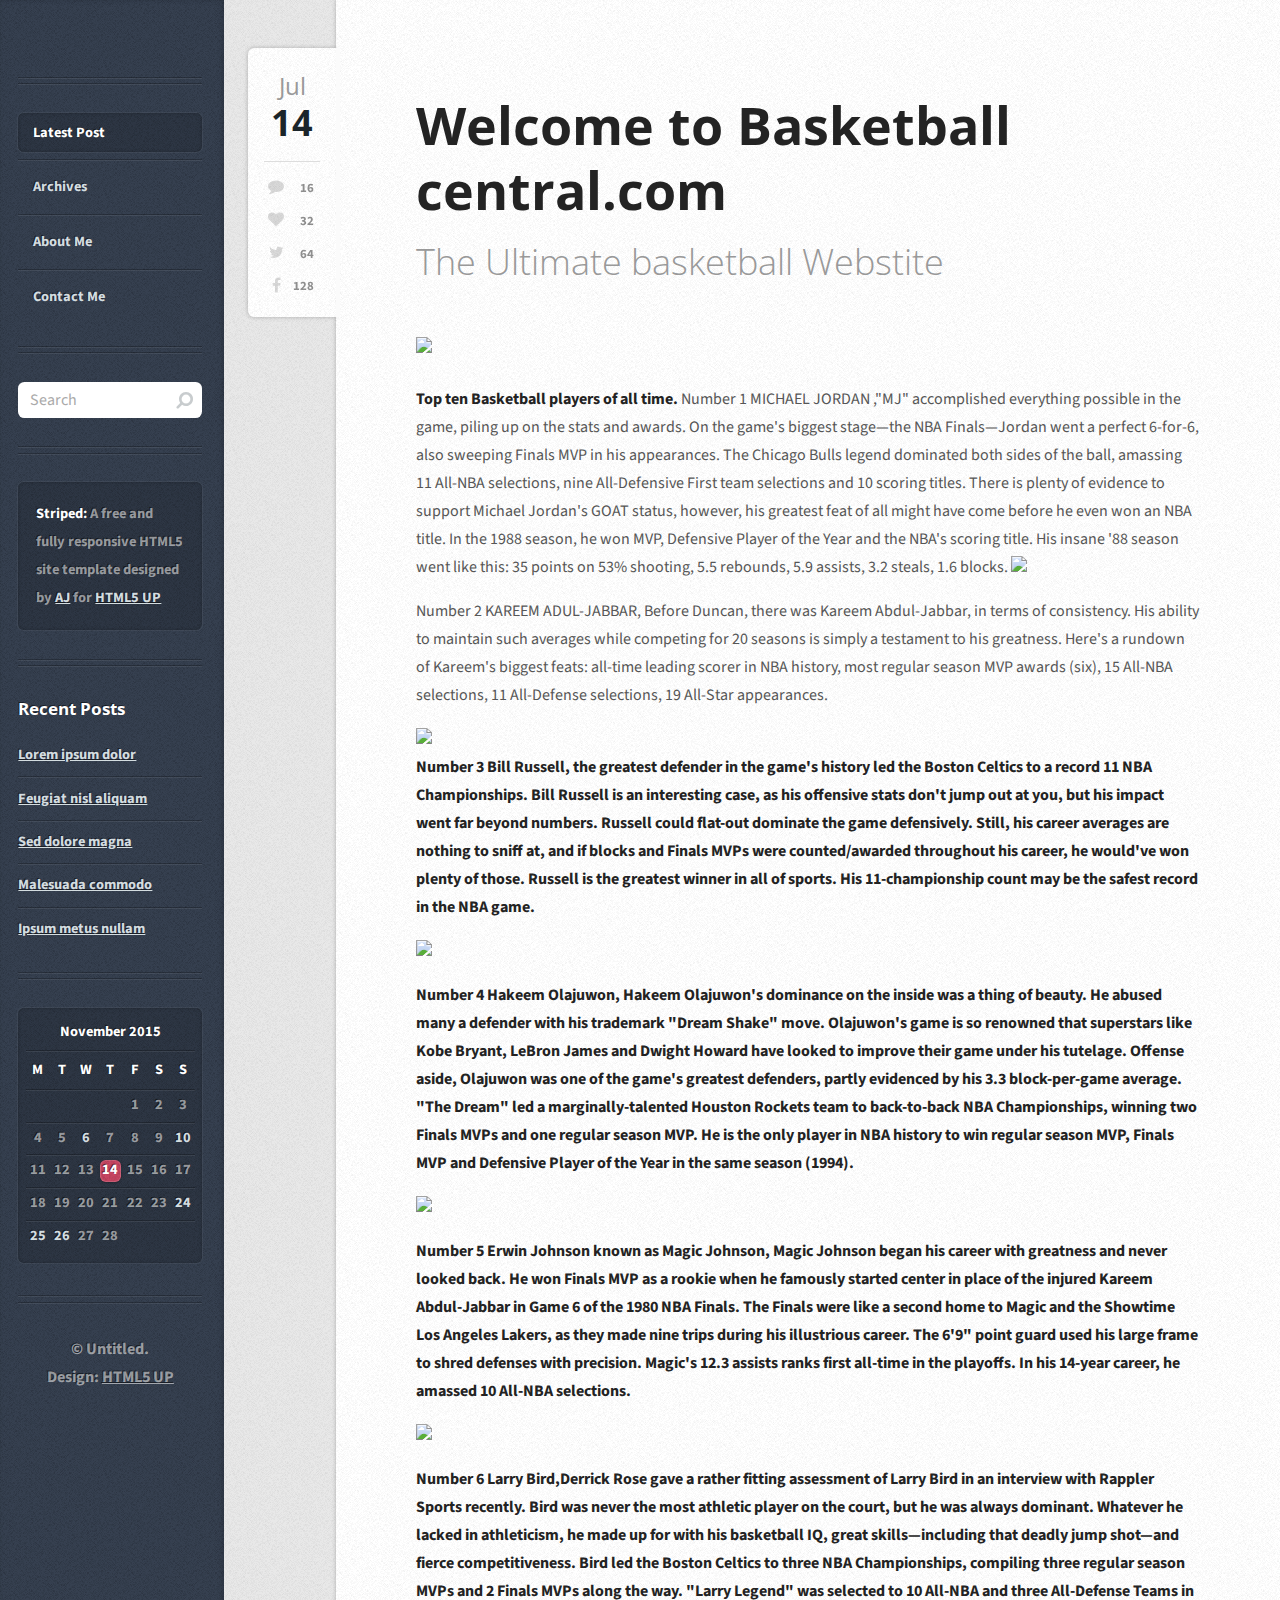
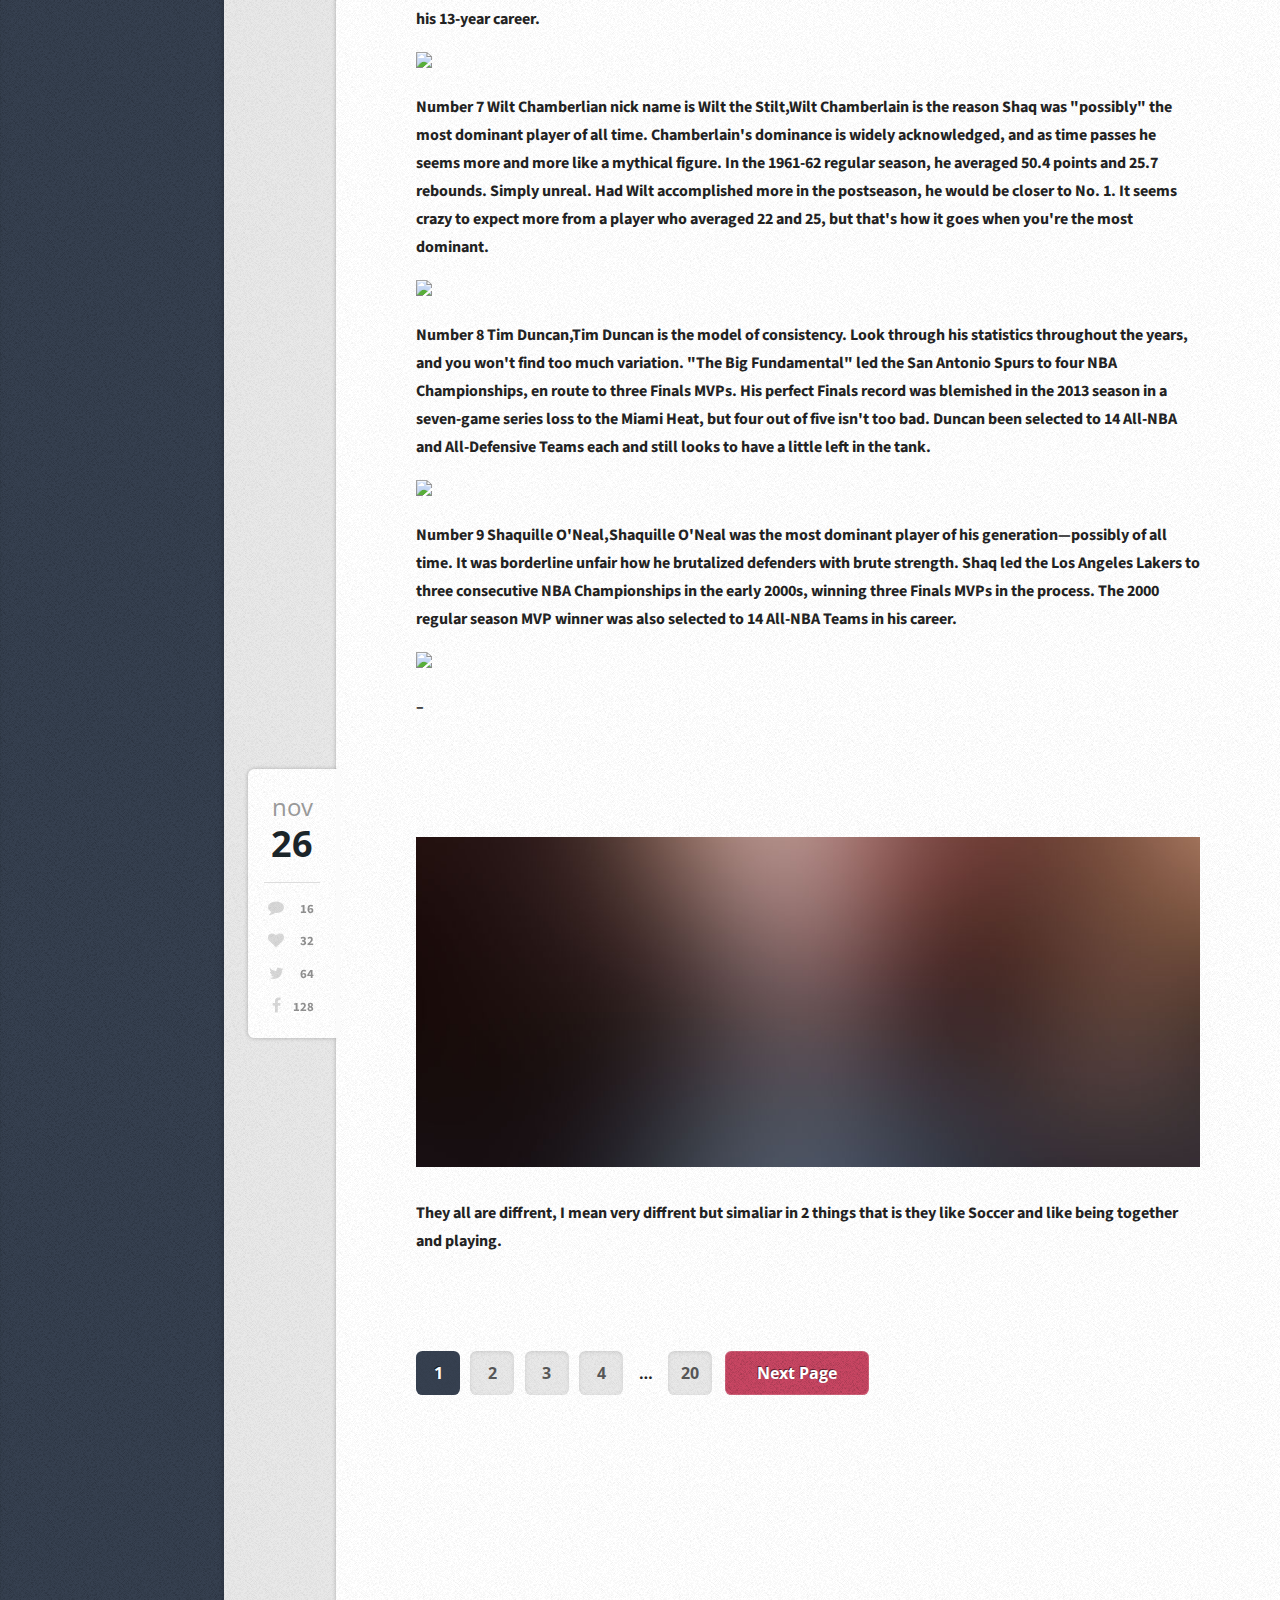
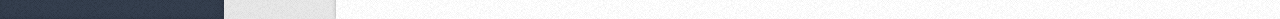
==== index.html @ f01d749f "added shaq pic" ====
<!DOCTYPE HTML>
<!--
	Striped by HTML5 UP
	html5up.net | @n33co
	Free for personal and commercial use under the CCA 3.0 license (html5up.net/license)
-->
<html>
	<head>
		<title>Basketball central.com</title>
		<meta charset="utf-8" />
		<meta name="viewport" content="width=device-width, initial-scale=1" />
		<!--[if lte IE 8]><script src="assets/js/ie/html5shiv.js"></script><![endif]-->
		<link rel="stylesheet" href="assets/css/main.css" />
		<!--[if lte IE 8]><link rel="stylesheet" href="assets/css/ie8.css" /><![endif]-->
	</head>
	<body>

		<!-- Content -->
			<div id="content">
				<div class="inner">

					<!-- Post -->
						<article class="box post post-excerpt">
							<header>
								<!--
									Note: Titles and subtitles will wrap automatically when necessary, so don't worry
									if they get too long. You can also remove the <p> entirely if you don't
									need a subtitle.
								-->
								<h2><a href="#"></a>Welcome to  Basketball central.com</h2>
								<p>The Ultimate basketball Webstite</p>
							</header>
							<div class="info">
								<!--
									Note: The date should be formatted exactly as it's shown below. In particular, the
									"least significant" characters of the month should be encapsulated in a <span>
									element to denote what gets dropped in 1200px mode (eg. the "uary" in "January").
									Oh, and if you don't need a date for a particular page or post you can simply delete
									the entire "date" element.

								-->
								<span class="date"><span class="month">Jul<span>y</span></span> <span class="day">14</span><span class="year">, 2014</span></span>
								<!--
									Note: You can change the number of list items in "stats" to whatever you want.
								-->
								<ul class="stats">
									<li><a href="#" class="icon fa-comment">16</a></li>
									<li><a href="#" class="icon fa-heart">32</a></li>
									<li><a href="#" class="icon fa-twitter">64</a></li>
									<li><a href="#" class="icon fa-facebook">128</a></li>
								</ul>
							</div>
							<a href="#" class="image featured"><img src="http://www.trendingtoplists.com/wp-content/uploads/2015/05/NBA_Logo.jpg" /></a>
							<p>
								<strong>Top ten Basketball players of all time. </strong> Number 1 MICHAEL JORDAN ,"MJ" accomplished everything possible in the game, piling up on the stats and awards. On the game's biggest stage—the NBA Finals—Jordan went a perfect 6-for-6, also sweeping Finals MVP in his appearances.

The Chicago Bulls legend dominated both sides of the ball, amassing 11 All-NBA selections, nine All-Defensive First team selections and 10 scoring titles.

There is plenty of evidence to support Michael Jordan's GOAT status, however, his greatest feat of all might have come before he even won an NBA title. In the 1988 season, he won MVP, Defensive Player of the Year and the NBA's scoring title. His insane '88 season went like this: 35 points on 53% shooting, 5.5 rebounds, 5.9 assists, 3.2 steals, 1.6 blocks.

 <img src= "http://static.parade.com/wp-content/uploads/2014/05/michael-jordan-5-things-ftr.jpg"width="400px">
								<p>Number 2 KAREEM ADUL-JABBAR, Before Duncan, there was Kareem Abdul-Jabbar, in terms of consistency. His ability to maintain such averages while competing for 20 seasons is simply a testament to his greatness.

Here's a rundown of Kareem's biggest feats: all-time leading scorer in NBA history, most regular season MVP awards (six), 15 All-NBA selections, 11 All-Defense selections, 19 All-Star appearances.</p>  <img src="http://iriefm.net/wp-content/uploads/Jabar.jpg"width="400">
								<strong>
							
                            <p>Number 3 Bill Russell, the greatest defender in the game's history led the Boston Celtics to a record 11 NBA Championships.

Bill Russell is an interesting case, as his offensive stats don't jump out at you, but his impact went far beyond numbers. Russell could flat-out dominate the game defensively. Still, his career averages are nothing to sniff at, and if blocks and Finals MVPs were counted/awarded throughout his career, he would've won plenty of those.

Russell is the greatest winner in all of sports. His 11-championship count may be the safest record in the NBA game.</p>
<p>
                            <img src="http://onemanfastbreak.net/wp-content/uploads/2011/09/Bill-Russell.jpg">
                            <p>Number 4 Hakeem Olajuwon, Hakeem Olajuwon's dominance on the inside was a thing of beauty. He abused many a defender with his trademark "Dream Shake" move. Olajuwon's game is so renowned that superstars like Kobe Bryant, LeBron James and Dwight Howard have looked to improve their game under his tutelage.

Offense aside, Olajuwon was one of the game's greatest defenders, partly evidenced by his 3.3 block-per-game average.

"The Dream" led a marginally-talented Houston Rockets team to back-to-back NBA Championships, winning two Finals MVPs and one regular season MVP. He is the only player in NBA history to win regular season MVP, Finals MVP and Defensive Player of the Year in the same season (1994).</p> <p> <img src="http://photocdn.sohu.com/20110827/Img317520408.jpg">
                        								 <a href="http://html5up.net"></a>
                        								 <p>Number 5 Erwin Johnson known as Magic Johnson, Magic Johnson began his career with greatness and never looked back. He won Finals MVP as a rookie when he famously started center in place of the injured Kareem Abdul-Jabbar in Game 6 of the 1980 NBA Finals. The Finals were like a second home to Magic and the Showtime Los Angeles Lakers, as they made nine trips during his illustrious career.

The 6'9" point guard used his large frame to shred defenses with precision. Magic's 12.3 assists ranks first all-time in the playoffs. In his 14-year career, he amassed 10 All-NBA selections.</p>
<p> <img src="http://www.aneki.com/images/greatest_basketball_players/act_magic_johnson.jpg">
	<P> Number 6 Larry Bird,Derrick Rose gave a rather fitting assessment of Larry Bird in an interview with Rappler Sports recently. Bird was never the most athletic player on the court, but he was always dominant. Whatever he lacked in athleticism, he made up for with his basketball IQ, great skills—including that deadly jump shot—and fierce competitiveness. 

Bird led the Boston Celtics to three NBA Championships, compiling three regular season MVPs and 2 Finals MVPs along the way. "Larry Legend" was selected to 10 All-NBA and three All-Defense Teams in his 13-year career.</p> <p> <img src="http://cdn.bleacherreport.net/images_root/slides/photos/000/990/983/larry-bird_display_image_display_image.jpg?1307283538"> </p>
<p>Number 7 Wilt Chamberlian nick name is Wilt the Stilt,Wilt Chamberlain is the reason  Shaq was "possibly" the most dominant player of all time. Chamberlain's dominance is widely acknowledged, and as time passes he seems more and more like a mythical figure. In the 1961-62 regular season, he averaged 50.4 points and 25.7 rebounds. Simply unreal.

Had Wilt accomplished more in the postseason, he would be closer to No. 1. It seems crazy to expect more from a player who averaged 22 and 25, but that's how it goes when you're the most dominant.</p>
<p> <img src="http://media.philly.com/images/120314_wilt-chamberlain_600.jpg"> </p>
<p>Number 8 Tim Duncan,Tim Duncan is the model of consistency. Look through his statistics throughout the years, and you won't find too much variation. 

"The Big Fundamental" led the San Antonio Spurs to four NBA Championships, en route to three Finals MVPs. His perfect Finals record was blemished in the 2013 season in a seven-game series loss to the Miami Heat, but four out of five isn't too bad. Duncan been selected to 14 All-NBA and All-Defensive Teams each and still looks to have a little left in the tank.</p><p> <img src="http://cdn1.bloguin.com/wp-content/uploads/sites/27/2014/03/coy6.jpg"> </p>
<p>Number 9 Shaquille O'Neal,Shaquille O'Neal was the most dominant player of his generation—possibly of all time. It was borderline unfair how he brutalized defenders with brute strength.

Shaq led the Los Angeles Lakers to three consecutive NBA Championships in the early 2000s, winning three Finals MVPs in the process. The 2000 regular season MVP winner was also selected to 14 All-NBA Teams in his career.</p> <p> <img src="http://www.sportsblink.com/product_images/shaquille-oneal-los-angeles-lakers-autographed-photograph-3332617.jpg"> </p>
								

							
							</p>
							<p>
								 <a href="http://html5up.net/license"></a>
								 &ndash;  <a href="http://html5up.net"></a> 
								<a href="http://html5up.net"></a>  <a href="http://twitter.com/n33co"></a> 
							</p>
						</article>

					<!-- Post -->
						<article class="box post post-excerpt">
							<header>
								<h2>  <a href="#"></a></h2>
								<p>   </p>
							</header>
							<div class="info">
								<span class="date"><span class="month">nov<span>y</span></span> <span class="day">26</span><span class="year">, 2015</span></span>
								<ul class="stats">
									<li><a href="#" class="icon fa-comment">16</a></li>
									<li><a href="#" class="icon fa-heart">32</a></li>
									<li><a href="#" class="icon fa-twitter">64</a></li>
									<li><a href="#" class="icon fa-facebook">128</a></li>
								</ul>
							</div>
							<a href="#" class="image featured"><img src="images/pic02.jpg" alt="" /></a>
							<p>
								 They all are  diffrent, I mean very diffrent but simaliar in 2 things that is they like Soccer and like being together and playing.
							</p>
						</article>

					<!-- Pagination -->
						<div class="pagination">
							<!--<a href="#" class="button previous">Previous Page</a>-->
							<div class="pages">
								<a href="#" class="active">1</a>
								<a href="#">2</a>
								<a href="#">3</a>
								<a href="#">4</a>
								<span>&hellip;</span>
								<a href="#">20</a>
							</div>
							<a href="#" class="button next">Next Page</a>
						</div>

				</div>
			</div>

		<!-- Sidebar -->
			<div id="sidebar">

				<!-- Logo -->
					

				<!-- Nav -->
					<nav id="nav">
						<ul>
							<li class="current"><a href="#">Latest Post</a></li>
							<li><a href="#">Archives</a></li>
							<li><a href="#">About Me</a></li>
							<li><a href="#">Contact Me</a></li>
						</ul>
					</nav>

				<!-- Search -->
					<section class="box search">
						<form method="post" action="#">
							<input type="text" class="text" name="search" placeholder="Search" />
						</form>
					</section>

				<!-- Text -->
					<section class="box text-style1">
						<div class="inner">
							<p>
								<strong>Striped:</strong> A free and fully responsive HTML5 site
								template designed by <a href="http://n33.co/">AJ</a> for <a href="http://html5up.net/">HTML5 UP</a>
							</p>
						</div>
					</section>

				<!-- Recent Posts -->
					<section class="box recent-posts">
						<header>
							<h2>Recent Posts</h2>
						</header>
						<ul>
							<li><a href="#">Lorem ipsum dolor</a></li>
							<li><a href="#">Feugiat nisl aliquam</a></li>
							<li><a href="#">Sed dolore magna</a></li>
							<li><a href="#">Malesuada commodo</a></li>
							<li><a href="#">Ipsum metus nullam</a></li>
						</ul>
					</section>

				<!-- Recent Comments -->
					

				<!-- Calendar -->
					<section class="box calendar">
						<div class="inner">
							<table>
								<caption>November 2015</caption>
								<thead>
									<tr>
										<th scope="col" title="Monday">M</th>
										<th scope="col" title="Tuesday">T</th>
										<th scope="col" title="Wednesday">W</th>
										<th scope="col" title="Thursday">T</th>
										<th scope="col" title="Friday">F</th>
										<th scope="col" title="Saturday">S</th>
										<th scope="col" title="Sunday">S</th>
									</tr>
								</thead>
								<tbody>
									<tr>
										<td colspan="4" class="pad"><span>&nbsp;</span></td>
										<td><span>1</span></td>
										<td><span>2</span></td>
										<td><span>3</span></td>
									</tr>
									<tr>
										<td><span>4</span></td>
										<td><span>5</span></td>
										<td><a href="#">6</a></td>
										<td><span>7</span></td>
										<td><span>8</span></td>
										<td><span>9</span></td>
										<td><a href="#">10</a></td>
									</tr>
									<tr>
										<td><span>11</span></td>
										<td><span>12</span></td>
										<td><span>13</span></td>
										<td class="today"><a href="#">14</a></td>
										<td><span>15</span></td>
										<td><span>16</span></td>
										<td><span>17</span></td>
									</tr>
									<tr>
										<td><span>18</span></td>
										<td><span>19</span></td>
										<td><span>20</span></td>
										<td><span>21</span></td>
										<td><span>22</span></td>
										<td><span>23</span></td>
										<td><a href="#">24</a></td>
									</tr>
									<tr>
										<td><a href="#">25</a></td>
										<td><a href="#">26</a></td>
										<td><span>27</span></td>
										<td><span>28</span></td>
										<td class="pad" colspan="3"><span>&nbsp;</span></td>
									</tr>
								</tbody>
							</table>
						</div>
					</section>

				<!-- Copyright -->
					<ul id="copyright">
						<li>&copy; Untitled.</li><li>Design: <a href="http://html5up.net">HTML5 UP</a></li>
					</ul>

			</div>

		<!-- Scripts -->
			<script src="assets/js/jquery.min.js"></script>
			<script src="assets/js/skel.min.js"></script>
			<script src="assets/js/util.js"></script>
			<!--[if lte IE 8]><script src="assets/js/ie/respond.min.js"></script><![endif]-->
			<script src="assets/js/main.js"></script>

	</body>
</html>
---- assets/css/main.css ----
@import url("font-awesome.min.css");
@import url("http://fonts.googleapis.com/css?family=Source+Sans+Pro:400,400italic,700|Open+Sans+Condensed:300,700");

/*
	Striped by HTML5 UP
	html5up.net | @n33co
	Free for personal and commercial use under the CCA 3.0 license (html5up.net/license)
*/

/* Reset */

	html, body, div, span, applet, object, iframe, h1, h2, h3, h4, h5, h6, p, blockquote, pre, a, abbr, acronym, address, big, cite, code, del, dfn, em, img, ins, kbd, q, s, samp, small, strike, strong, sub, sup, tt, var, b, u, i, center, dl, dt, dd, ol, ul, li, fieldset, form, label, legend, table, caption, tbody, tfoot, thead, tr, th, td, article, aside, canvas, details, embed, figure, figcaption, footer, header, hgroup, menu, nav, output, ruby, section, summary, time, mark, audio, video {
		margin: 0;
		padding: 0;
		border: 0;
		font-size: 100%;
		font: inherit;
		vertical-align: baseline;
	}

	article, aside, details, figcaption, figure, footer, header, hgroup, menu, nav, section {
		display: block;
	}

	body {
		line-height: 1;
	}

	ol, ul {
		list-style: none;
	}

	blockquote, q {
		quotes: none;
	}

	blockquote:before, blockquote:after, q:before, q:after {
		content: '';
		content: none;
	}

	table {
		border-collapse: collapse;
		border-spacing: 0;
	}

	body {
		-webkit-text-size-adjust: none;
	}

/* Box Model */

	*, *:before, *:after {
		-moz-box-sizing: border-box;
		-webkit-box-sizing: border-box;
		box-sizing: border-box;
	}

/* Containers */

	.container {
		margin-left: auto;
		margin-right: auto;
	}

	.container.\31 25\25 {
		width: 100%;
		max-width: 125%;
		min-width: 100%;
	}

	.container.\37 5\25 {
		width: 75%;
	}

	.container.\35 0\25 {
		width: 50%;
	}

	.container.\32 5\25 {
		width: 25%;
	}

	.container {
		width: 100%;
	}

	@media screen and (min-width: 737px) {

		.container.\31 25\25 {
			width: 100%;
			max-width: 125%;
			min-width: 100%;
		}

		.container.\37 5\25 {
			width: 75%;
		}

		.container.\35 0\25 {
			width: 50%;
		}

		.container.\32 5\25 {
			width: 25%;
		}

		.container {
			width: 100%;
		}

	}

	@media screen and (min-width: 1201px) {

		.container.\31 25\25 {
			width: 100%;
			max-width: 125%;
			min-width: 100%;
		}

		.container.\37 5\25 {
			width: 75%;
		}

		.container.\35 0\25 {
			width: 50%;
		}

		.container.\32 5\25 {
			width: 25%;
		}

		.container {
			width: 100%;
		}

	}

	@media screen and (min-width: 737px) and (max-width: 1200px) {

		.container.\31 25\25 {
			width: 100%;
			max-width: 125%;
			min-width: 100%;
		}

		.container.\37 5\25 {
			width: 75%;
		}

		.container.\35 0\25 {
			width: 50%;
		}

		.container.\32 5\25 {
			width: 25%;
		}

		.container {
			width: 100%;
		}

	}

	@media screen and (min-width: 737px) and (max-width: 1000px) {

		.container.\31 25\25 {
			width: 100%;
			max-width: 125%;
			min-width: 100%;
		}

		.container.\37 5\25 {
			width: 75%;
		}

		.container.\35 0\25 {
			width: 50%;
		}

		.container.\32 5\25 {
			width: 25%;
		}

		.container {
			width: 100%;
		}

	}

	@media screen and (max-width: 736px) {

		.container.\31 25\25 {
			width: 100%;
			max-width: 125%;
			min-width: 100%;
		}

		.container.\37 5\25 {
			width: 75%;
		}

		.container.\35 0\25 {
			width: 50%;
		}

		.container.\32 5\25 {
			width: 25%;
		}

		.container {
			width: 100% !important;
		}

	}

/* Grid */

	.row {
		border-bottom: solid 1px transparent;
		-moz-box-sizing: border-box;
		-webkit-box-sizing: border-box;
		box-sizing: border-box;
	}

	.row > * {
		float: left;
		-moz-box-sizing: border-box;
		-webkit-box-sizing: border-box;
		box-sizing: border-box;
	}

	.row:after, .row:before {
		content: '';
		display: block;
		clear: both;
		height: 0;
	}

	.row.uniform > * > :first-child {
		margin-top: 0;
	}

	.row.uniform > * > :last-child {
		margin-bottom: 0;
	}

	.row.\30 \25 > * {
		padding: 0px 0 0 0px;
	}

	.row.\30 \25 {
		margin: 0px 0 -1px 0px;
	}

	.row.uniform.\30 \25 > * {
		padding: 0px 0 0 0px;
	}

	.row.uniform.\30 \25 {
		margin: 0px 0 -1px 0px;
	}

	.row > * {
		padding: 50px 0 0 50px;
	}

	.row {
		margin: -50px 0 -1px -50px;
	}

	.row.uniform > * {
		padding: 50px 0 0 50px;
	}

	.row.uniform {
		margin: -50px 0 -1px -50px;
	}

	.row.\32 00\25 > * {
		padding: 100px 0 0 100px;
	}

	.row.\32 00\25 {
		margin: -100px 0 -1px -100px;
	}

	.row.uniform.\32 00\25 > * {
		padding: 100px 0 0 100px;
	}

	.row.uniform.\32 00\25 {
		margin: -100px 0 -1px -100px;
	}

	.row.\31 50\25 > * {
		padding: 75px 0 0 75px;
	}

	.row.\31 50\25 {
		margin: -75px 0 -1px -75px;
	}

	.row.uniform.\31 50\25 > * {
		padding: 75px 0 0 75px;
	}

	.row.uniform.\31 50\25 {
		margin: -75px 0 -1px -75px;
	}

	.row.\35 0\25 > * {
		padding: 25px 0 0 25px;
	}

	.row.\35 0\25 {
		margin: -25px 0 -1px -25px;
	}

	.row.uniform.\35 0\25 > * {
		padding: 25px 0 0 25px;
	}

	.row.uniform.\35 0\25 {
		margin: -25px 0 -1px -25px;
	}

	.row.\32 5\25 > * {
		padding: 12.5px 0 0 12.5px;
	}

	.row.\32 5\25 {
		margin: -12.5px 0 -1px -12.5px;
	}

	.row.uniform.\32 5\25 > * {
		padding: 12.5px 0 0 12.5px;
	}

	.row.uniform.\32 5\25 {
		margin: -12.5px 0 -1px -12.5px;
	}

	.\31 2u, .\31 2u\24 {
		width: 100%;
		clear: none;
		margin-left: 0;
	}

	.\31 1u, .\31 1u\24 {
		width: 91.6666666667%;
		clear: none;
		margin-left: 0;
	}

	.\31 0u, .\31 0u\24 {
		width: 83.3333333333%;
		clear: none;
		margin-left: 0;
	}

	.\39 u, .\39 u\24 {
		width: 75%;
		clear: none;
		margin-left: 0;
	}

	.\38 u, .\38 u\24 {
		width: 66.6666666667%;
		clear: none;
		margin-left: 0;
	}

	.\37 u, .\37 u\24 {
		width: 58.3333333333%;
		clear: none;
		margin-left: 0;
	}

	.\36 u, .\36 u\24 {
		width: 50%;
		clear: none;
		margin-left: 0;
	}

	.\35 u, .\35 u\24 {
		width: 41.6666666667%;
		clear: none;
		margin-left: 0;
	}

	.\34 u, .\34 u\24 {
		width: 33.3333333333%;
		clear: none;
		margin-left: 0;
	}

	.\33 u, .\33 u\24 {
		width: 25%;
		clear: none;
		margin-left: 0;
	}

	.\32 u, .\32 u\24 {
		width: 16.6666666667%;
		clear: none;
		margin-left: 0;
	}

	.\31 u, .\31 u\24 {
		width: 8.3333333333%;
		clear: none;
		margin-left: 0;
	}

	.\31 2u\24 + *,
	.\31 1u\24 + *,
	.\31 0u\24 + *,
	.\39 u\24 + *,
	.\38 u\24 + *,
	.\37 u\24 + *,
	.\36 u\24 + *,
	.\35 u\24 + *,
	.\34 u\24 + *,
	.\33 u\24 + *,
	.\32 u\24 + *,
	.\31 u\24 + * {
		clear: left;
	}

	.\-11u {
		margin-left: 91.66667%;
	}

	.\-10u {
		margin-left: 83.33333%;
	}

	.\-9u {
		margin-left: 75%;
	}

	.\-8u {
		margin-left: 66.66667%;
	}

	.\-7u {
		margin-left: 58.33333%;
	}

	.\-6u {
		margin-left: 50%;
	}

	.\-5u {
		margin-left: 41.66667%;
	}

	.\-4u {
		margin-left: 33.33333%;
	}

	.\-3u {
		margin-left: 25%;
	}

	.\-2u {
		margin-left: 16.66667%;
	}

	.\-1u {
		margin-left: 8.33333%;
	}

	@media screen and (min-width: 737px) {

		.row > * {
			padding: 50px 0 0 50px;
		}

		.row {
			margin: -50px 0 -1px -50px;
		}

		.row.uniform > * {
			padding: 50px 0 0 50px;
		}

		.row.uniform {
			margin: -50px 0 -1px -50px;
		}

		.row.\32 00\25 > * {
			padding: 100px 0 0 100px;
		}

		.row.\32 00\25 {
			margin: -100px 0 -1px -100px;
		}

		.row.uniform.\32 00\25 > * {
			padding: 100px 0 0 100px;
		}

		.row.uniform.\32 00\25 {
			margin: -100px 0 -1px -100px;
		}

		.row.\31 50\25 > * {
			padding: 75px 0 0 75px;
		}

		.row.\31 50\25 {
			margin: -75px 0 -1px -75px;
		}

		.row.uniform.\31 50\25 > * {
			padding: 75px 0 0 75px;
		}

		.row.uniform.\31 50\25 {
			margin: -75px 0 -1px -75px;
		}

		.row.\35 0\25 > * {
			padding: 25px 0 0 25px;
		}

		.row.\35 0\25 {
			margin: -25px 0 -1px -25px;
		}

		.row.uniform.\35 0\25 > * {
			padding: 25px 0 0 25px;
		}

		.row.uniform.\35 0\25 {
			margin: -25px 0 -1px -25px;
		}

		.row.\32 5\25 > * {
			padding: 12.5px 0 0 12.5px;
		}

		.row.\32 5\25 {
			margin: -12.5px 0 -1px -12.5px;
		}

		.row.uniform.\32 5\25 > * {
			padding: 12.5px 0 0 12.5px;
		}

		.row.uniform.\32 5\25 {
			margin: -12.5px 0 -1px -12.5px;
		}

		.\31 2u\28desktop\29, .\31 2u\24\28desktop\29 {
			width: 100%;
			clear: none;
			margin-left: 0;
		}

		.\31 1u\28desktop\29, .\31 1u\24\28desktop\29 {
			width: 91.6666666667%;
			clear: none;
			margin-left: 0;
		}

		.\31 0u\28desktop\29, .\31 0u\24\28desktop\29 {
			width: 83.3333333333%;
			clear: none;
			margin-left: 0;
		}

		.\39 u\28desktop\29, .\39 u\24\28desktop\29 {
			width: 75%;
			clear: none;
			margin-left: 0;
		}

		.\38 u\28desktop\29, .\38 u\24\28desktop\29 {
			width: 66.6666666667%;
			clear: none;
			margin-left: 0;
		}

		.\37 u\28desktop\29, .\37 u\24\28desktop\29 {
			width: 58.3333333333%;
			clear: none;
			margin-left: 0;
		}

		.\36 u\28desktop\29, .\36 u\24\28desktop\29 {
			width: 50%;
			clear: none;
			margin-left: 0;
		}

		.\35 u\28desktop\29, .\35 u\24\28desktop\29 {
			width: 41.6666666667%;
			clear: none;
			margin-left: 0;
		}

		.\34 u\28desktop\29, .\34 u\24\28desktop\29 {
			width: 33.3333333333%;
			clear: none;
			margin-left: 0;
		}

		.\33 u\28desktop\29, .\33 u\24\28desktop\29 {
			width: 25%;
			clear: none;
			margin-left: 0;
		}

		.\32 u\28desktop\29, .\32 u\24\28desktop\29 {
			width: 16.6666666667%;
			clear: none;
			margin-left: 0;
		}

		.\31 u\28desktop\29, .\31 u\24\28desktop\29 {
			width: 8.3333333333%;
			clear: none;
			margin-left: 0;
		}

		.\31 2u\24\28desktop\29 + *,
		.\31 1u\24\28desktop\29 + *,
		.\31 0u\24\28desktop\29 + *,
		.\39 u\24\28desktop\29 + *,
		.\38 u\24\28desktop\29 + *,
		.\37 u\24\28desktop\29 + *,
		.\36 u\24\28desktop\29 + *,
		.\35 u\24\28desktop\29 + *,
		.\34 u\24\28desktop\29 + *,
		.\33 u\24\28desktop\29 + *,
		.\32 u\24\28desktop\29 + *,
		.\31 u\24\28desktop\29 + * {
			clear: left;
		}

		.\-11u\28desktop\29 {
			margin-left: 91.66667%;
		}

		.\-10u\28desktop\29 {
			margin-left: 83.33333%;
		}

		.\-9u\28desktop\29 {
			margin-left: 75%;
		}

		.\-8u\28desktop\29 {
			margin-left: 66.66667%;
		}

		.\-7u\28desktop\29 {
			margin-left: 58.33333%;
		}

		.\-6u\28desktop\29 {
			margin-left: 50%;
		}

		.\-5u\28desktop\29 {
			margin-left: 41.66667%;
		}

		.\-4u\28desktop\29 {
			margin-left: 33.33333%;
		}

		.\-3u\28desktop\29 {
			margin-left: 25%;
		}

		.\-2u\28desktop\29 {
			margin-left: 16.66667%;
		}

		.\-1u\28desktop\29 {
			margin-left: 8.33333%;
		}

	}

	@media screen and (min-width: 1201px) {

		.row > * {
			padding: 50px 0 0 50px;
		}

		.row {
			margin: -50px 0 -1px -50px;
		}

		.row.uniform > * {
			padding: 50px 0 0 50px;
		}

		.row.uniform {
			margin: -50px 0 -1px -50px;
		}

		.row.\32 00\25 > * {
			padding: 100px 0 0 100px;
		}

		.row.\32 00\25 {
			margin: -100px 0 -1px -100px;
		}

		.row.uniform.\32 00\25 > * {
			padding: 100px 0 0 100px;
		}

		.row.uniform.\32 00\25 {
			margin: -100px 0 -1px -100px;
		}

		.row.\31 50\25 > * {
			padding: 75px 0 0 75px;
		}

		.row.\31 50\25 {
			margin: -75px 0 -1px -75px;
		}

		.row.uniform.\31 50\25 > * {
			padding: 75px 0 0 75px;
		}

		.row.uniform.\31 50\25 {
			margin: -75px 0 -1px -75px;
		}

		.row.\35 0\25 > * {
			padding: 25px 0 0 25px;
		}

		.row.\35 0\25 {
			margin: -25px 0 -1px -25px;
		}

		.row.uniform.\35 0\25 > * {
			padding: 25px 0 0 25px;
		}

		.row.uniform.\35 0\25 {
			margin: -25px 0 -1px -25px;
		}

		.row.\32 5\25 > * {
			padding: 12.5px 0 0 12.5px;
		}

		.row.\32 5\25 {
			margin: -12.5px 0 -1px -12.5px;
		}

		.row.uniform.\32 5\25 > * {
			padding: 12.5px 0 0 12.5px;
		}

		.row.uniform.\32 5\25 {
			margin: -12.5px 0 -1px -12.5px;
		}

		.\31 2u\28wide\29, .\31 2u\24\28wide\29 {
			width: 100%;
			clear: none;
			margin-left: 0;
		}

		.\31 1u\28wide\29, .\31 1u\24\28wide\29 {
			width: 91.6666666667%;
			clear: none;
			margin-left: 0;
		}

		.\31 0u\28wide\29, .\31 0u\24\28wide\29 {
			width: 83.3333333333%;
			clear: none;
			margin-left: 0;
		}

		.\39 u\28wide\29, .\39 u\24\28wide\29 {
			width: 75%;
			clear: none;
			margin-left: 0;
		}

		.\38 u\28wide\29, .\38 u\24\28wide\29 {
			width: 66.6666666667%;
			clear: none;
			margin-left: 0;
		}

		.\37 u\28wide\29, .\37 u\24\28wide\29 {
			width: 58.3333333333%;
			clear: none;
			margin-left: 0;
		}

		.\36 u\28wide\29, .\36 u\24\28wide\29 {
			width: 50%;
			clear: none;
			margin-left: 0;
		}

		.\35 u\28wide\29, .\35 u\24\28wide\29 {
			width: 41.6666666667%;
			clear: none;
			margin-left: 0;
		}

		.\34 u\28wide\29, .\34 u\24\28wide\29 {
			width: 33.3333333333%;
			clear: none;
			margin-left: 0;
		}

		.\33 u\28wide\29, .\33 u\24\28wide\29 {
			width: 25%;
			clear: none;
			margin-left: 0;
		}

		.\32 u\28wide\29, .\32 u\24\28wide\29 {
			width: 16.6666666667%;
			clear: none;
			margin-left: 0;
		}

		.\31 u\28wide\29, .\31 u\24\28wide\29 {
			width: 8.3333333333%;
			clear: none;
			margin-left: 0;
		}

		.\31 2u\24\28wide\29 + *,
		.\31 1u\24\28wide\29 + *,
		.\31 0u\24\28wide\29 + *,
		.\39 u\24\28wide\29 + *,
		.\38 u\24\28wide\29 + *,
		.\37 u\24\28wide\29 + *,
		.\36 u\24\28wide\29 + *,
		.\35 u\24\28wide\29 + *,
		.\34 u\24\28wide\29 + *,
		.\33 u\24\28wide\29 + *,
		.\32 u\24\28wide\29 + *,
		.\31 u\24\28wide\29 + * {
			clear: left;
		}

		.\-11u\28wide\29 {
			margin-left: 91.66667%;
		}

		.\-10u\28wide\29 {
			margin-left: 83.33333%;
		}

		.\-9u\28wide\29 {
			margin-left: 75%;
		}

		.\-8u\28wide\29 {
			margin-left: 66.66667%;
		}

		.\-7u\28wide\29 {
			margin-left: 58.33333%;
		}

		.\-6u\28wide\29 {
			margin-left: 50%;
		}

		.\-5u\28wide\29 {
			margin-left: 41.66667%;
		}

		.\-4u\28wide\29 {
			margin-left: 33.33333%;
		}

		.\-3u\28wide\29 {
			margin-left: 25%;
		}

		.\-2u\28wide\29 {
			margin-left: 16.66667%;
		}

		.\-1u\28wide\29 {
			margin-left: 8.33333%;
		}

	}

	@media screen and (min-width: 737px) and (max-width: 1200px) {

		.row > * {
			padding: 50px 0 0 50px;
		}

		.row {
			margin: -50px 0 -1px -50px;
		}

		.row.uniform > * {
			padding: 50px 0 0 50px;
		}

		.row.uniform {
			margin: -50px 0 -1px -50px;
		}

		.row.\32 00\25 > * {
			padding: 100px 0 0 100px;
		}

		.row.\32 00\25 {
			margin: -100px 0 -1px -100px;
		}

		.row.uniform.\32 00\25 > * {
			padding: 100px 0 0 100px;
		}

		.row.uniform.\32 00\25 {
			margin: -100px 0 -1px -100px;
		}

		.row.\31 50\25 > * {
			padding: 75px 0 0 75px;
		}

		.row.\31 50\25 {
			margin: -75px 0 -1px -75px;
		}

		.row.uniform.\31 50\25 > * {
			padding: 75px 0 0 75px;
		}

		.row.uniform.\31 50\25 {
			margin: -75px 0 -1px -75px;
		}

		.row.\35 0\25 > * {
			padding: 25px 0 0 25px;
		}

		.row.\35 0\25 {
			margin: -25px 0 -1px -25px;
		}

		.row.uniform.\35 0\25 > * {
			padding: 25px 0 0 25px;
		}

		.row.uniform.\35 0\25 {
			margin: -25px 0 -1px -25px;
		}

		.row.\32 5\25 > * {
			padding: 12.5px 0 0 12.5px;
		}

		.row.\32 5\25 {
			margin: -12.5px 0 -1px -12.5px;
		}

		.row.uniform.\32 5\25 > * {
			padding: 12.5px 0 0 12.5px;
		}

		.row.uniform.\32 5\25 {
			margin: -12.5px 0 -1px -12.5px;
		}

		.\31 2u\28narrow\29, .\31 2u\24\28narrow\29 {
			width: 100%;
			clear: none;
			margin-left: 0;
		}

		.\31 1u\28narrow\29, .\31 1u\24\28narrow\29 {
			width: 91.6666666667%;
			clear: none;
			margin-left: 0;
		}

		.\31 0u\28narrow\29, .\31 0u\24\28narrow\29 {
			width: 83.3333333333%;
			clear: none;
			margin-left: 0;
		}

		.\39 u\28narrow\29, .\39 u\24\28narrow\29 {
			width: 75%;
			clear: none;
			margin-left: 0;
		}

		.\38 u\28narrow\29, .\38 u\24\28narrow\29 {
			width: 66.6666666667%;
			clear: none;
			margin-left: 0;
		}

		.\37 u\28narrow\29, .\37 u\24\28narrow\29 {
			width: 58.3333333333%;
			clear: none;
			margin-left: 0;
		}

		.\36 u\28narrow\29, .\36 u\24\28narrow\29 {
			width: 50%;
			clear: none;
			margin-left: 0;
		}

		.\35 u\28narrow\29, .\35 u\24\28narrow\29 {
			width: 41.6666666667%;
			clear: none;
			margin-left: 0;
		}

		.\34 u\28narrow\29, .\34 u\24\28narrow\29 {
			width: 33.3333333333%;
			clear: none;
			margin-left: 0;
		}

		.\33 u\28narrow\29, .\33 u\24\28narrow\29 {
			width: 25%;
			clear: none;
			margin-left: 0;
		}

		.\32 u\28narrow\29, .\32 u\24\28narrow\29 {
			width: 16.6666666667%;
			clear: none;
			margin-left: 0;
		}

		.\31 u\28narrow\29, .\31 u\24\28narrow\29 {
			width: 8.3333333333%;
			clear: none;
			margin-left: 0;
		}

		.\31 2u\24\28narrow\29 + *,
		.\31 1u\24\28narrow\29 + *,
		.\31 0u\24\28narrow\29 + *,
		.\39 u\24\28narrow\29 + *,
		.\38 u\24\28narrow\29 + *,
		.\37 u\24\28narrow\29 + *,
		.\36 u\24\28narrow\29 + *,
		.\35 u\24\28narrow\29 + *,
		.\34 u\24\28narrow\29 + *,
		.\33 u\24\28narrow\29 + *,
		.\32 u\24\28narrow\29 + *,
		.\31 u\24\28narrow\29 + * {
			clear: left;
		}

		.\-11u\28narrow\29 {
			margin-left: 91.66667%;
		}

		.\-10u\28narrow\29 {
			margin-left: 83.33333%;
		}

		.\-9u\28narrow\29 {
			margin-left: 75%;
		}

		.\-8u\28narrow\29 {
			margin-left: 66.66667%;
		}

		.\-7u\28narrow\29 {
			margin-left: 58.33333%;
		}

		.\-6u\28narrow\29 {
			margin-left: 50%;
		}

		.\-5u\28narrow\29 {
			margin-left: 41.66667%;
		}

		.\-4u\28narrow\29 {
			margin-left: 33.33333%;
		}

		.\-3u\28narrow\29 {
			margin-left: 25%;
		}

		.\-2u\28narrow\29 {
			margin-left: 16.66667%;
		}

		.\-1u\28narrow\29 {
			margin-left: 8.33333%;
		}

	}

	@media screen and (min-width: 737px) and (max-width: 1000px) {

		.row > * {
			padding: 50px 0 0 50px;
		}

		.row {
			margin: -50px 0 -1px -50px;
		}

		.row.uniform > * {
			padding: 50px 0 0 50px;
		}

		.row.uniform {
			margin: -50px 0 -1px -50px;
		}

		.row.\32 00\25 > * {
			padding: 100px 0 0 100px;
		}

		.row.\32 00\25 {
			margin: -100px 0 -1px -100px;
		}

		.row.uniform.\32 00\25 > * {
			padding: 100px 0 0 100px;
		}

		.row.uniform.\32 00\25 {
			margin: -100px 0 -1px -100px;
		}

		.row.\31 50\25 > * {
			padding: 75px 0 0 75px;
		}

		.row.\31 50\25 {
			margin: -75px 0 -1px -75px;
		}

		.row.uniform.\31 50\25 > * {
			padding: 75px 0 0 75px;
		}

		.row.uniform.\31 50\25 {
			margin: -75px 0 -1px -75px;
		}

		.row.\35 0\25 > * {
			padding: 25px 0 0 25px;
		}

		.row.\35 0\25 {
			margin: -25px 0 -1px -25px;
		}

		.row.uniform.\35 0\25 > * {
			padding: 25px 0 0 25px;
		}

		.row.uniform.\35 0\25 {
			margin: -25px 0 -1px -25px;
		}

		.row.\32 5\25 > * {
			padding: 12.5px 0 0 12.5px;
		}

		.row.\32 5\25 {
			margin: -12.5px 0 -1px -12.5px;
		}

		.row.uniform.\32 5\25 > * {
			padding: 12.5px 0 0 12.5px;
		}

		.row.uniform.\32 5\25 {
			margin: -12.5px 0 -1px -12.5px;
		}

		.\31 2u\28narrower\29, .\31 2u\24\28narrower\29 {
			width: 100%;
			clear: none;
			margin-left: 0;
		}

		.\31 1u\28narrower\29, .\31 1u\24\28narrower\29 {
			width: 91.6666666667%;
			clear: none;
			margin-left: 0;
		}

		.\31 0u\28narrower\29, .\31 0u\24\28narrower\29 {
			width: 83.3333333333%;
			clear: none;
			margin-left: 0;
		}

		.\39 u\28narrower\29, .\39 u\24\28narrower\29 {
			width: 75%;
			clear: none;
			margin-left: 0;
		}

		.\38 u\28narrower\29, .\38 u\24\28narrower\29 {
			width: 66.6666666667%;
			clear: none;
			margin-left: 0;
		}

		.\37 u\28narrower\29, .\37 u\24\28narrower\29 {
			width: 58.3333333333%;
			clear: none;
			margin-left: 0;
		}

		.\36 u\28narrower\29, .\36 u\24\28narrower\29 {
			width: 50%;
			clear: none;
			margin-left: 0;
		}

		.\35 u\28narrower\29, .\35 u\24\28narrower\29 {
			width: 41.6666666667%;
			clear: none;
			margin-left: 0;
		}

		.\34 u\28narrower\29, .\34 u\24\28narrower\29 {
			width: 33.3333333333%;
			clear: none;
			margin-left: 0;
		}

		.\33 u\28narrower\29, .\33 u\24\28narrower\29 {
			width: 25%;
			clear: none;
			margin-left: 0;
		}

		.\32 u\28narrower\29, .\32 u\24\28narrower\29 {
			width: 16.6666666667%;
			clear: none;
			margin-left: 0;
		}

		.\31 u\28narrower\29, .\31 u\24\28narrower\29 {
			width: 8.3333333333%;
			clear: none;
			margin-left: 0;
		}

		.\31 2u\24\28narrower\29 + *,
		.\31 1u\24\28narrower\29 + *,
		.\31 0u\24\28narrower\29 + *,
		.\39 u\24\28narrower\29 + *,
		.\38 u\24\28narrower\29 + *,
		.\37 u\24\28narrower\29 + *,
		.\36 u\24\28narrower\29 + *,
		.\35 u\24\28narrower\29 + *,
		.\34 u\24\28narrower\29 + *,
		.\33 u\24\28narrower\29 + *,
		.\32 u\24\28narrower\29 + *,
		.\31 u\24\28narrower\29 + * {
			clear: left;
		}

		.\-11u\28narrower\29 {
			margin-left: 91.66667%;
		}

		.\-10u\28narrower\29 {
			margin-left: 83.33333%;
		}

		.\-9u\28narrower\29 {
			margin-left: 75%;
		}

		.\-8u\28narrower\29 {
			margin-left: 66.66667%;
		}

		.\-7u\28narrower\29 {
			margin-left: 58.33333%;
		}

		.\-6u\28narrower\29 {
			margin-left: 50%;
		}

		.\-5u\28narrower\29 {
			margin-left: 41.66667%;
		}

		.\-4u\28narrower\29 {
			margin-left: 33.33333%;
		}

		.\-3u\28narrower\29 {
			margin-left: 25%;
		}

		.\-2u\28narrower\29 {
			margin-left: 16.66667%;
		}

		.\-1u\28narrower\29 {
			margin-left: 8.33333%;
		}

	}

	@media screen and (max-width: 736px) {

		.row > * {
			padding: 50px 0 0 50px;
		}

		.row {
			margin: -50px 0 -1px -50px;
		}

		.row.uniform > * {
			padding: 50px 0 0 50px;
		}

		.row.uniform {
			margin: -50px 0 -1px -50px;
		}

		.row.\32 00\25 > * {
			padding: 100px 0 0 100px;
		}

		.row.\32 00\25 {
			margin: -100px 0 -1px -100px;
		}

		.row.uniform.\32 00\25 > * {
			padding: 100px 0 0 100px;
		}

		.row.uniform.\32 00\25 {
			margin: -100px 0 -1px -100px;
		}

		.row.\31 50\25 > * {
			padding: 75px 0 0 75px;
		}

		.row.\31 50\25 {
			margin: -75px 0 -1px -75px;
		}

		.row.uniform.\31 50\25 > * {
			padding: 75px 0 0 75px;
		}

		.row.uniform.\31 50\25 {
			margin: -75px 0 -1px -75px;
		}

		.row.\35 0\25 > * {
			padding: 25px 0 0 25px;
		}

		.row.\35 0\25 {
			margin: -25px 0 -1px -25px;
		}

		.row.uniform.\35 0\25 > * {
			padding: 25px 0 0 25px;
		}

		.row.uniform.\35 0\25 {
			margin: -25px 0 -1px -25px;
		}

		.row.\32 5\25 > * {
			padding: 12.5px 0 0 12.5px;
		}

		.row.\32 5\25 {
			margin: -12.5px 0 -1px -12.5px;
		}

		.row.uniform.\32 5\25 > * {
			padding: 12.5px 0 0 12.5px;
		}

		.row.uniform.\32 5\25 {
			margin: -12.5px 0 -1px -12.5px;
		}

		.\31 2u\28mobile\29, .\31 2u\24\28mobile\29 {
			width: 100%;
			clear: none;
			margin-left: 0;
		}

		.\31 1u\28mobile\29, .\31 1u\24\28mobile\29 {
			width: 91.6666666667%;
			clear: none;
			margin-left: 0;
		}

		.\31 0u\28mobile\29, .\31 0u\24\28mobile\29 {
			width: 83.3333333333%;
			clear: none;
			margin-left: 0;
		}

		.\39 u\28mobile\29, .\39 u\24\28mobile\29 {
			width: 75%;
			clear: none;
			margin-left: 0;
		}

		.\38 u\28mobile\29, .\38 u\24\28mobile\29 {
			width: 66.6666666667%;
			clear: none;
			margin-left: 0;
		}

		.\37 u\28mobile\29, .\37 u\24\28mobile\29 {
			width: 58.3333333333%;
			clear: none;
			margin-left: 0;
		}

		.\36 u\28mobile\29, .\36 u\24\28mobile\29 {
			width: 50%;
			clear: none;
			margin-left: 0;
		}

		.\35 u\28mobile\29, .\35 u\24\28mobile\29 {
			width: 41.6666666667%;
			clear: none;
			margin-left: 0;
		}

		.\34 u\28mobile\29, .\34 u\24\28mobile\29 {
			width: 33.3333333333%;
			clear: none;
			margin-left: 0;
		}

		.\33 u\28mobile\29, .\33 u\24\28mobile\29 {
			width: 25%;
			clear: none;
			margin-left: 0;
		}

		.\32 u\28mobile\29, .\32 u\24\28mobile\29 {
			width: 16.6666666667%;
			clear: none;
			margin-left: 0;
		}

		.\31 u\28mobile\29, .\31 u\24\28mobile\29 {
			width: 8.3333333333%;
			clear: none;
			margin-left: 0;
		}

		.\31 2u\24\28mobile\29 + *,
		.\31 1u\24\28mobile\29 + *,
		.\31 0u\24\28mobile\29 + *,
		.\39 u\24\28mobile\29 + *,
		.\38 u\24\28mobile\29 + *,
		.\37 u\24\28mobile\29 + *,
		.\36 u\24\28mobile\29 + *,
		.\35 u\24\28mobile\29 + *,
		.\34 u\24\28mobile\29 + *,
		.\33 u\24\28mobile\29 + *,
		.\32 u\24\28mobile\29 + *,
		.\31 u\24\28mobile\29 + * {
			clear: left;
		}

		.\-11u\28mobile\29 {
			margin-left: 91.66667%;
		}

		.\-10u\28mobile\29 {
			margin-left: 83.33333%;
		}

		.\-9u\28mobile\29 {
			margin-left: 75%;
		}

		.\-8u\28mobile\29 {
			margin-left: 66.66667%;
		}

		.\-7u\28mobile\29 {
			margin-left: 58.33333%;
		}

		.\-6u\28mobile\29 {
			margin-left: 50%;
		}

		.\-5u\28mobile\29 {
			margin-left: 41.66667%;
		}

		.\-4u\28mobile\29 {
			margin-left: 33.33333%;
		}

		.\-3u\28mobile\29 {
			margin-left: 25%;
		}

		.\-2u\28mobile\29 {
			margin-left: 16.66667%;
		}

		.\-1u\28mobile\29 {
			margin-left: 8.33333%;
		}

	}

/* Basic */

	body {
		background-color: #e8e8e8;
		background-image: url("images/bg02.png");
		font-family: 'Source Sans Pro', sans-serif;
		font-weight: 400;
		color: #565656;
	}

		body.is-loading * {
			-moz-transition: none !important;
			-webkit-transition: none !important;
			-ms-transition: none !important;
			transition: none !important;
			-moz-animation: none !important;
			-webkit-animation: none !important;
			-ms-animation: none !important;
			animation: none !important;
		}

	input, textarea, select {
		font-family: 'Source Sans Pro', sans-serif;
		font-weight: 400;
		color: #565656;
	}

	a {
		color: #c94663;
	}

	strong, b {
		font-weight: 700;
		color: #232323;
	}

	h2, h3, h4, h5, h6 {
		font-family: 'Open Sans Condensed', sans-serif;
		font-weight: 700;
		color: #232323;
	}

	h2 a, h4 a, h5 a, h6 a {
		text-decoration: none;
		color: inherit;
	}

	blockquote {
		border-left: solid 5px #ddd;
		padding: 1em 0 1em 2em;
		font-style: italic;
	}

	em, i {
		font-style: italic;
	}

	hr {
		border: 0;
		border-top: solid 1px #ddd;
		padding: 1.5em 0 0 0;
		margin: 1.75em 0 0 0;
	}

	sub {
		position: relative;
		top: 0.5em;
		font-size: 0.8em;
	}

	sup {
		position: relative;
		top: -0.5em;
		font-size: 0.8em;
	}

	br.clear {
		clear: both;
	}

	p, ul, ol, dl {
		margin-bottom: 1em;
	}

/* Table */

	table {
		margin-bottom: 1em;
		width: 100%;
	}

		table.default tbody tr:nth-child(2n+2) {
			background: #f4f4f4;
		}

		table.default td {
			padding: 0.5em 1em 0.5em 1em;
		}

		table.default th {
			text-align: left;
			font-weight: 700;
			padding: 0.75em 1em 0.75em 1em;
		}

		table.default thead {
			border-bottom: solid 1px #ddd;
		}

		table.default tfoot {
			border-top: solid 1px #ddd;
			background: #eee;
		}

/* Form */

	form label {
		font-family: 'Open Sans Condensed', sans-serif;
		font-weight: 700;
		color: #232323;
		margin: 0 0 0.75em 0;
	}

	form input[type="text"],
	form input[type="email"],
	form input[type="password"],
	form select,
	form textarea {
		display: block;
		border-radius: 0.4em;
		-webkit-appearance: none;
		border: solid 1px #ddd;
		padding: 0.5em 0.75em;
		width: 100%;
		line-height: 1.25em;
	}

		form input[type="text"]:focus,
		form input[type="email"]:focus,
		form input[type="password"]:focus,
		form select:focus,
		form textarea:focus {
			box-shadow: 0px 0px 2px 2px #c94663;
		}

	form ::-webkit-input-placeholder {
		color: #aaa;
	}

	form :-moz-placeholder {
		color: #aaa;
	}

	form ::-moz-placeholder {
		color: #aaa;
	}

	form :-ms-input-placeholder {
		color: #aaa;
	}

/* Section/Article */

	header {
		margin: 0 0 2em 0;
	}

		header > p {
			font-family: 'Open Sans Condensed', sans-serif;
			font-weight: 300;
			display: block;
			margin-top: 1em;
			color: #999;
		}

	section, article {
		margin-bottom: 3em;
	}

		section > :last-child,
		section > .inner > :last-child, section:last-child, article > :last-child,
		article > .inner > :last-child, article:last-child {
			margin-bottom: 0;
		}

/* Image */

	.image {
		display: inline-block;
	}

		.image img {
			display: block;
			width: 100%;
		}

		.image.fit {
			display: block;
			width: 100%;
		}

		.image.featured {
			display: block;
			width: 100%;
			margin: 0 0 2em 0;
		}

		.image.left {
			float: left;
			margin: 0 2em 2em 0;
		}

		.image.centered {
			display: block;
			margin: 0 0 2em 0;
		}

			.image.centered img {
				margin: 0 auto;
				width: auto;
			}

/* Button */

	input[type="button"],
	input[type="submit"],
	input[type="reset"],
	button,
	.button {
		cursor: pointer;
		background-color: #c94663;
		background-image: url("images/bg01.png");
		border-radius: 0.4em;
		text-align: center;
		box-shadow: inset 0px 0px 0px 1px rgba(255, 255, 255, 0.15);
		color: #fff;
		font-family: 'Open Sans Condensed', sans-serif;
		font-weight: 700;
		text-decoration: none;
		-moz-transition: background-color .25s ease-in-out, color .25s ease-in-out;
		-webkit-transition: background-color .25s ease-in-out, color .25s ease-in-out;
		-ms-transition: background-color .25s ease-in-out, color .25s ease-in-out;
		transition: background-color .25s ease-in-out, color .25s ease-in-out;
		text-shadow: -1px -1px 0px rgba(0, 0, 0, 0.5);
	}

		input[type="button"]:disabled, input[type="button"].disabled,
		input[type="submit"]:disabled,
		input[type="submit"].disabled,
		input[type="reset"]:disabled,
		input[type="reset"].disabled,
		button:disabled,
		button.disabled,
		.button:disabled,
		.button.disabled {
			opacity: 0.35;
			cursor: default;
		}

		input[type="button"]:hover,
		input[type="submit"]:hover,
		input[type="reset"]:hover,
		button:hover,
		.button:hover {
			background-color: #d95673;
		}

		input[type="button"]:active,
		input[type="submit"]:active,
		input[type="reset"]:active,
		button:active,
		.button:active {
			background-color: #b93653;
		}

		input[type="button"].alt,
		input[type="submit"].alt,
		input[type="reset"].alt,
		button.alt,
		.button.alt {
			background-color: #364050;
		}

			input[type="button"].alt:hover,
			input[type="submit"].alt:hover,
			input[type="reset"].alt:hover,
			button.alt:hover,
			.button.alt:hover {
				background-color: #465060;
			}

			input[type="button"].alt:active,
			input[type="submit"].alt:active,
			input[type="reset"].alt:active,
			button.alt:active,
			.button.alt:active {
				background-color: #263040;
			}

/* List */

	ul.default {
		list-style: disc;
		padding-left: 1em;
	}

		ul.default li {
			padding-left: 0.5em;
		}

	ol.default {
		list-style: decimal;
		padding-left: 1.25em;
	}

		ol.default li {
			padding-left: 0.25em;
		}

/* Pagination */

	.pagination .pages {
		display: inline-block;
		font-family: 'Open Sans Condensed', sans-serif;
		font-weight: 700;
	}

		.pagination .pages span {
			display: inline-block;
			width: 1.5em;
			text-align: center;
			margin: 0 0.4em 0 0;
		}

		.pagination .pages a {
			cursor: pointer;
			display: inline-block;
			text-align: center;
			text-decoration: none;
			color: inherit;
			background-color: #e8e8e8;
			background-image: url("images/bg02.png");
			color: #565656;
			margin: 0 0.4em 0 0;
			border-radius: 0.4em;
			-moz-transition: background-color .25s ease-in-out;
			-webkit-transition: background-color .25s ease-in-out;
			-ms-transition: background-color .25s ease-in-out;
			transition: background-color .25s ease-in-out;
			box-shadow: inset 0 0.075em 0.25em 0 rgba(0, 0, 0, 0.1);
		}

			.pagination .pages a:hover {
				background-color: #dadada;
			}

			.pagination .pages a.active {
				background-color: #364050;
				color: #fff;
				box-shadow: none;
				text-shadow: -1px -1px 0px rgba(0, 0, 0, 0.5);
			}

/* Box */

	.box.calendar .inner {
		position: relative;
		background-color: #272E39;
		background-color: rgba(0, 0, 0, 0.15);
		border-radius: 0.4em;
		padding: 0.75em 0.5em 0.75em 0.5em;
		box-shadow: 0 0 0 1px rgba(255, 255, 255, 0.05), inset 0 0 0.25em 0 rgba(0, 0, 0, 0.25);
	}

	.box.calendar caption {
		font-weight: 700;
		color: #fff;
		margin: 0 0 0.25em 0;
	}

	.box.calendar table {
		margin: 0 auto;
	}

	.box.calendar td {
		cursor: default;
		padding: 0.35em 0 0.35em 0;
		border-top: solid 1px rgba(0, 0, 0, 0.25);
		box-shadow: inset 0px 1px 0px 0px rgba(255, 255, 255, 0.075);
	}

	.box.calendar th {
		cursor: default;
		padding: 0.35em 0 0.35em 0;
		border-top: solid 1px rgba(0, 0, 0, 0.25);
		box-shadow: inset 0px 1px 0px 0px rgba(255, 255, 255, 0.075);
		font-weight: 700;
		color: #fff;
	}

	.box.calendar td a, .box.calendar td span {
		display: block;
		margin: 0 auto;
		width: 1.5em;
		height: 1.5em;
		text-align: center;
		line-height: 1.4em;
		border-radius: 0.4em;
		-moz-transition: background-color .25s ease-in-out;
		-webkit-transition: background-color .25s ease-in-out;
		-ms-transition: background-color .25s ease-in-out;
		transition: background-color .25s ease-in-out;
		text-decoration: none;
	}

	.box.calendar td a {
		color: #fff;
		font-weight: 700;
	}

		.box.calendar td a:hover {
			background-color: rgba(200, 225, 255, 0.1);
			color: #fff;
		}

	.box.calendar td.today a {
		background-color: #c94663;
		background-image: url("images/bg01.png");
		box-shadow: inset 0px 0px 0px 1px rgba(255, 255, 255, 0.15), 0 0.025em 0.15em 0em rgba(0, 0, 0, 0.25);
		color: #fff !important;
	}

	.box.post {
		position: relative;
	}

		.box.post .info .stats {
			margin: 0;
			cursor: default;
		}

			.box.post .info .stats a {
				font-size: 0.8em;
				text-decoration: none;
				color: #232323;
				font-weight: 700;
				line-height: 1em;
			}

	.box.recent-posts li {
		border-top: solid 1px rgba(0, 0, 0, 0.25);
		box-shadow: inset 0px 1px 0px 0px rgba(255, 255, 255, 0.075);
		padding: 0.5em 0 0.5em 0;
	}

		.box.recent-posts li:first-child {
			border-top: 0;
			box-shadow: none;
			padding-top: 0;
		}

		.box.recent-posts li:last-child {
			padding-bottom: 0;
		}

	.box.recent-comments li {
		border-top: solid 1px rgba(0, 0, 0, 0.25);
		box-shadow: inset 0px 1px 0px 0px rgba(255, 255, 255, 0.075);
		padding: 0.5em 0 0.5em 0;
	}

		.box.recent-comments li:first-child {
			border-top: 0;
			box-shadow: none;
			padding-top: 0;
		}

		.box.recent-comments li:last-child {
			padding-bottom: 0;
		}

	.box.search form {
		position: relative;
	}

		.box.search form input {
			position: relative;
			padding-right: 34px;
		}

		.box.search form:before {
			display: inline-block;
			font-family: FontAwesome;
			font-size: 18px;
			text-decoration: none;
			font-style: normal;
			font-weight: normal;
			-webkit-font-smoothing: antialiased;
			-moz-osx-font-smoothing: grayscale;
			content: '\f002';
			filter: progid:DXImageTransform.Microsoft.BasicImage(rotation=0, mirror=1);
			-moz-transform: scale(-1, 1);
			-webkit-transform: scale(-1, 1);
			-ms-transform: scale(-1, 1);
			transform: scale(-1, 1);
			position: absolute;
			right: 0.5em;
			top: 0.25em;
			z-index: 1;
			text-shadow: none;
			color: #c8ccce;
		}

	.box.text-style1 .inner {
		position: relative;
		background-color: #272E39;
		background-color: rgba(0, 0, 0, 0.15);
		border-radius: 0.4em;
		padding: 1.25em;
		box-shadow: 0 0 0 1px rgba(255, 255, 255, 0.05), inset 0 0 0.25em 0 rgba(0, 0, 0, 0.25);
	}

/* Icons */

	.icon {
		position: relative;
		text-decoration: none;
	}

		.icon:before {
			-moz-osx-font-smoothing: grayscale;
			-webkit-font-smoothing: antialiased;
			font-family: FontAwesome;
			font-style: normal;
			font-weight: normal;
			text-transform: none !important;
		}

		.icon > .label {
			display: none;
		}

/* Nav */

	#nav > ul > li > ul {
		display: none;
	}

	#nav ul {
		margin: 0;
	}

	#nav li {
		border-top: solid 1px rgba(0, 0, 0, 0.25);
		box-shadow: inset 0px 1px 0px 0px rgba(255, 255, 255, 0.075);
		padding: 0.5em 0 0.5em 0;
	}

		#nav li:first-child {
			border: 0;
			box-shadow: none;
			padding-top: 0;
		}

		#nav li:last-child {
			padding-bottom: 0;
		}

		#nav li a {
			display: block;
			padding: 0.4em 1em 0.4em 1em;
			text-decoration: none;
			border-radius: 0.4em;
			outline: 0;
			-moz-transition: background-color .25s ease-in-out, color .25s ease-in-out;
			-webkit-transition: background-color .25s ease-in-out, color .25s ease-in-out;
			-ms-transition: background-color .25s ease-in-out, color .25s ease-in-out;
			transition: background-color .25s ease-in-out, color .25s ease-in-out;
		}

		#nav li.current a {
			background-color: #272E39 !important;
			background-color: rgba(0, 0, 0, 0.15) !important;
			box-shadow: 0 0 0 1px rgba(255, 255, 255, 0.05), inset 0 0 0.25em 0 rgba(0, 0, 0, 0.25);
			font-weight: 700;
			color: #fff;
		}

		#nav li:hover a {
			background-color: rgba(255, 255, 255, 0.1);
			color: #fff;
		}

/* Sidebar */

	#titleBar {
		-moz-backface-visibility: hidden;
		-webkit-backface-visibility: hidden;
		-ms-backface-visibility: hidden;
		backface-visibility: hidden;
		-moz-transition: -moz-transform 0.5s ease;
		-webkit-transition: -webkit-transform 0.5s ease;
		-ms-transition: -ms-transform 0.5s ease;
		transition: transform 0.5s ease;
		display: none;
		height: 44px;
		left: 0;
		position: fixed;
		top: 0;
		width: 100%;
		z-index: 10001;
		background: #364050 url("images/bg01.png");
	}

		#titleBar .title {
			display: block;
			color: #fff;
			line-height: 44px;
			font-size: 1.25em;
			font-family: 'Open Sans Condensed', sans-serif;
			font-weight: 700;
			letter-spacing: 0.1em;
			text-shadow: -1px -1px 0px rgba(0, 0, 0, 0.5);
			box-shadow: 0px 1px 4px 0px rgba(0, 0, 0, 0.25);
			text-align: center;
		}

			#titleBar .title a {
				color: inherit;
				text-decoration: none;
			}

		#titleBar .toggle {
			width: 80px;
			height: 60px;
			position: absolute;
			top: 0;
			left: 0;
		}

			#titleBar .toggle:before {
				font-family: FontAwesome;
				text-decoration: none;
				font-style: normal;
				font-weight: normal;
				-webkit-font-smoothing: antialiased;
				-moz-osx-font-smoothing: grayscale;
				content: '\f0c9';
				display: block;
				position: absolute;
				top: 7px;
				font-size: 14px;
				width: 50px;
				height: 30px;
				line-height: 30px;
				background: #c94663 url("images/bg01.png");
				border-radius: 5px;
				color: #fff;
				text-align: center;
				box-shadow: inset 0px 0px 0px 1px rgba(255, 255, 255, 0.15), 0 0.025em 0.15em 0em rgba(0, 0, 0, 0.25);
				text-shadow: -1px -1px 0px rgba(0, 0, 0, 0.5);
				left: 7px;
			}

			#titleBar .toggle:active:before {
				background-color: #d95673;
			}

	#sidebar {
		color: #aaa;
		color: rgba(255, 255, 255, 0.55);
		text-shadow: -1px -1px 0px rgba(0, 0, 0, 0.5);
		width: 14em;
		padding: 3em 1.35em 1em 1.15em;
		background: #364050 url("images/bg01.png");
		overflow-y: auto;
		left: 0;
		box-shadow: inset -0.1em 0em 0.35em 0em rgba(0, 0, 0, 0.15);
	}

		#sidebar form input, #sidebar form select, #sidebar form textarea {
			border: 0;
		}

		#sidebar section, #sidebar nav {
			position: relative;
			margin: 2em 0 0 0;
			font-size: 0.9em;
		}

			#sidebar section:before, #sidebar nav:before {
				content: '';
				border-top: solid 1px;
				border-bottom: solid 1px;
				border-color: #171E29;
				border-color: rgba(0, 0, 0, 0.25);
				box-shadow: inset 0px 1px 0px 0px rgba(255, 255, 255, 0.075), 0px 1px 0px 0px rgba(255, 255, 255, 0.075);
				display: block;
				height: 0.5em;
				margin: 0 0 2em 0;
			}

		#sidebar strong, #sidebar b {
			color: #fff;
		}

		#sidebar a {
			color: #d4dde0;
		}

		#sidebar h2, #sidebar h3, #sidebar h4, #sidebar h5, #sidebar h6 {
			color: #fff;
		}

		#sidebar header {
			margin: 0 0 1.25em 0;
		}

/* Content */

	#content {
		position: relative;
		background-color: #fff;
		background-image: url("images/bg02.png");
	}

		#content > .inner {
			position: relative;
			z-index: 1;
		}

/* Copyright */

	#copyright {
		padding-bottom: 2em;
	}

		#copyright p {
			opacity: 0.75;
		}

		#copyright a {
			color: inherit !important;
		}

		#copyright:before {
			content: '';
			border-top: solid 1px;
			border-bottom: solid 1px;
			border-color: #171E29;
			border-color: rgba(0, 0, 0, 0.25);
			box-shadow: inset 0px 1px 0px 0px rgba(255, 255, 255, 0.075), 0px 1px 0px 0px rgba(255, 255, 255, 0.075);
			display: block;
		}

/* Desktop */

	@media screen and (min-width: 737px) {

		/* Basic */

			body {
				height: 100%;
				line-height: 1.75em;
			}

			input, textarea, select {
				line-height: 1.75em;
			}

			h2 {
				font-size: 1.2em;
			}

			h3, h4, h5, h6 {
				font-size: 1em;
			}

		/* Button */

			input[type="button"],
			input[type="submit"],
			input[type="reset"],
			.button,
			button {
				display: inline-block;
				padding: 0.5em 2em 0.5em 2em;
			}

				input[type="button"].small,
				input[type="submit"].small,
				input[type="reset"].small,
				.button.small,
				button.small {
					font-size: 0.85em;
					padding: 0.35em 1.5em 0.35em 1.5em;
				}

				input[type="button"].big,
				input[type="submit"].big,
				input[type="reset"].big,
				.button.big,
				button.big {
					font-size: 1.25em;
					padding: 0.75em 2em 0.75em 2em;
				}

				input[type="button"].huge,
				input[type="submit"].huge,
				input[type="reset"].huge,
				.button.huge,
				button.huge {
					font-size: 1.5em;
					padding: 0.75em 2em 0.75em 2em;
				}

		/* Pagination */

			.pagination {
				padding: 3em 0 0 0;
			}

				.pagination .previous {
					margin-right: 0.6em;
				}

				.pagination .next {
					margin-left: 0.2em;
				}

				.pagination .pages a {
					width: 2.75em;
					height: 2.75em;
					line-height: 2.75em;
				}

				.pagination .button {
					height: 2.75em;
					padding-top: 0;
					padding-bottom: 0;
					line-height: 2.75em;
				}

		/* Box */

			.box.post .info .stats li a {
				border-radius: 0.4em;
				opacity: 0.5;
				-moz-transition: opacity .25s ease-in-out, background-color .25s ease-in-out;
				-webkit-transition: opacity .25s ease-in-out, background-color .25s ease-in-out;
				-ms-transition: opacity .25s ease-in-out, background-color .25s ease-in-out;
				transition: opacity .25s ease-in-out, background-color .25s ease-in-out;
			}

			.box.post .info .stats li:hover a {
				background-color: #f4f4f4;
				opacity: 1.0;
			}

		/* Logo */

			#logo {
				font-family: 'Open Sans Condensed', sans-serif;
				font-weight: 700;
				font-size: 2em;
				letter-spacing: 0.1em;
			}

				#logo a {
					display: block;
					background-color: #c94663;
					background-image: url("images/bg01.png");
					padding: 0.875em 0.25em;
					border-radius: 0.2em;
					text-align: center;
					box-shadow: inset 0px 0px 0px 1px rgba(255, 255, 255, 0.15), 0 0.025em 0.15em 0em rgba(0, 0, 0, 0.25);
					text-decoration: none;
					color: #fff;
				}

		/* Content */

			#content {
				box-shadow: 0 0 0.25em 0em rgba(0, 0, 0, 0.25);
			}

				#content > .inner {

					/*
						This sets an upper limit on your page content to prevent it
						from looking insane on really wide displays. It's currently set
						to the width of the sample post images, but you can change it to
						whatever you like (or remove it entirely).
					*/

					max-width: 1038px;
					padding-bottom: 6em;
				}

		/* Sidebar */

			#sidebar {
				position: absolute;
				top: 0;
			}

		/* Copyright */

			#copyright {
				margin: 2em 0 0 0;
				text-align: center;
			}

				#copyright p {
					font-size: 0.8em;
					line-height: 2em;
				}

				#copyright:before {
					height: 0.5em;
					margin: 0 0 2em 0;
				}

	}

/* Wide */

	@media screen and (min-width: 1201px) {

		/* Basic */

			body {
				min-width: 1200px;
				font-size: 12pt;
			}

			input, textarea, select {
				font-size: 12pt;
			}

		/* Box */

			.box.post h2 {
				font-size: 3.25em;
				line-height: 1.25em;
			}

			.box.post header {
				padding: 2.75em 0 0 0;
				margin: 0 0 3em 0;
			}

				.box.post header > p {
					font-size: 2.25em;
					line-height: 1.5em;
					position: relative;
					top: -0.65em;
					margin-bottom: -0.65em;
				}

			.box.post .info {
				position: absolute;
				width: 5.5em;
				overflow: hidden;
				background-color: #fff;
				background-image: url("images/bg02.png");
				left: -10.5em;
				top: 0;
				padding: 1.5em 1em 1.5em 1em;
				border-top-left-radius: 0.4em;
				border-bottom-left-radius: 0.4em;
				box-shadow: 0.25em 0 0 0 #fbfbfb, 0 0 0.25em 0em rgba(0, 0, 0, 0.25);
			}

				.box.post .info .date {
					position: relative;
					z-index: 1;
					font-family: 'Open Sans Condensed', sans-serif;
					font-weight: 400;
					text-align: center;
					display: block;
					font-size: 1.5em;
					color: #999;
					border-bottom: solid 1px #ddd;
					padding: 0 0 1em 0;
					margin: 0 0 0.75em 0;
				}

					.box.post .info .date .year,
					.box.post .info .date .month span {
						display: none;
					}

					.box.post .info .date .day {
						display: block;
						margin: 0.25em 0 0 0;
						font-size: 1.5em;
						font-weight: 700;
						color: #1b252a;
					}

				.box.post .info .stats {
					position: relative;
					z-index: 1;
				}

					.box.post .info .stats li {
						margin: 1.25em 0 0 0;
					}

						.box.post .info .stats li a {
							position: relative;
							display: block;
							text-align: right;
							padding: 0 0.5em 0 0.5em;
						}

							.box.post .info .stats li a:before {
								position: absolute;
								left: 0;
								top: 50%;
								margin-top: -0.5em;
								font-size: 16px;
								width: 1.5em;
								text-align: center;
								opacity: 0.35;
							}

		/* Content */

			#content {
				padding: 3em 5em 8em 5em;
				margin-left: 21em;
			}

	}

/* Narrow */

	@media screen and (min-width: 737px) and (max-width: 1200px) {

		/* Basic */

			body {
				min-width: 1000px;
				font-size: 11pt;
			}

			input, textarea, select {
				font-size: 11pt;
			}

		/* Box */

			.box.post h2 {
				font-size: 3.25em;
				line-height: 1.25em;
			}

			.box.post header {
				padding: 1.5em 0 0 0;
				margin: 0 0 3em 0;
			}

				.box.post header > p {
					font-size: 1.75em;
					line-height: 1.5em;
					position: relative;
					top: -0.75em;
					margin-bottom: -0.75em;
				}

			.box.post .info {
				width: 100%;
				padding: 1em 0 0 0;
				position: relative;
				top: -2em;
			}

				.box.post .info .date {
					display: inline;
				}

				.box.post .info .stats {
					display: inline;
					border-left: solid 1px #ddd;
					margin-left: 1em;
					padding-left: 1em;
				}

					.box.post .info .stats li {
						display: inline-block;
						margin-left: 0.25em;
					}

						.box.post .info .stats li a {
							display: inline-block;
							padding-right: 0.5em;
						}

							.box.post .info .stats li a:before {
								position: relative;
								width: 1.75em;
								text-align: center;
								margin-right: 0.35em;
								opacity: 0.35;
							}

		/* Content */

			#content {
				padding: 2em 3em 6em 3em;
				margin-left: 14em;
			}

	}

/* Narrower */

	@media screen and (min-width: 737px) and (max-width: 1000px) {

		/* Basic */

			body {
				min-width: 641px;
				font-size: 14pt;
			}

			input, textarea, select {
				font-size: 14pt;
			}

		/* Logo */

			#logo {
				display: none;
			}

		/* Nav */

			#nav {
				margin-top: 0 !important;
			}

				#nav:before {
					display: none !important;
				}

				#nav li:hover a {
					background: none;
				}

		/* Sidebar */

			#sidebar {
				padding: 30px 20px 30px 20px;
			}

	}

/* Mobile */

	@media screen and (max-width: 736px) {

		/* Basic */

			body, input, textarea, select {
				line-height: 1.75em;
				font-size: 11pt;
				letter-spacing: 0;
			}

			h2, h3, h4, h5, h6 {
				font-size: 1.5em;
			}

		/* Section/Article */

			section, article {
				clear: both;
			}

		/* Button */

			input[type="button"],
			input[type="submit"],
			input[type="reset"],
			button,
			.button {
				display: block;
				width: 100%;
				font-size: 1.25em;
				padding: 0.75em 0 0.75em 0;
				margin: 0.5em 0 0.5em 0;
			}

		/* Pagination */

			.pagination .pages {
				display: none;
			}

		/* Box */

			.box.post {
				padding-bottom: 5em;
				margin-bottom: 6em;
			}

				.box.post header > p {
					font-size: 1em;
					font-family: 'Source Sans Pro', sans-serif;
					line-height: 1.5em;
				}

				.box.post .info {
					width: 100%;
					position: absolute;
					bottom: 0;
					left: 0;
					border-top: solid 1px #ddd;
					padding-top: 0.5em;
				}

					.box.post .info .date {
						display: inline;
					}

						.box.post .info .date .year, .box.post .info .date .month span {
							display: none;
						}

					.box.post .info .stats {
						display: inline;
						border-left: solid 1px #ddd;
						margin-left: 0.75em;
						padding-left: 0.75em;
					}

						.box.post .info .stats li {
							display: inline-block;
							margin-right: 0.85em;
						}

							.box.post .info .stats li a {
								display: inline-block;
								opacity: 0.5;
							}

								.box.post .info .stats li a:before {
									position: relative;
									top: 0.1em;
									margin-right: 0.5em;
									opacity: 0.35;
								}

								.box.post .info .stats li a:active {
									opacity: 1.0;
								}

		/* Logo */

			#logo {
				display: none;
			}

		/* Nav */

			#nav {
				margin-top: 0 !important;
			}

				#nav:before {
					display: none !important;
				}

				#nav li:hover a {
					background: none;
				}

		/* Content */

			#content {
				margin-top: 44px;
				padding: 3em 20px 2em 20px;
			}

		/* Sidebar */

			#sidebar {
				padding: 20px 12px 20px 10px;
				box-shadow: inset -1px 0 0 0 rgba(255, 255, 255, 0.15), inset -0.1em 0 0.5em 0 rgba(0, 0, 0, 0.25);
			}

		/* Copyright */

			#copyright {
				margin: 2em 0 0 0;
				text-align: center;
			}

				#copyright p {
					font-size: 0.9em;
					line-height: 2em;
				}

				#copyright:before {
					height: 0.5em;
					margin: 0 0 2em 0;
				}

	}

/* Off-Canvas Sidebar */

	@media screen and (max-width: 1000px) {

		/* Basic */

			html, body {
				overflow-x: hidden;
			}

		/* Content */

			#content {
				-moz-backface-visibility: hidden;
				-webkit-backface-visibility: hidden;
				-ms-backface-visibility: hidden;
				backface-visibility: hidden;
				-moz-transition: -moz-transform 0.5s ease;
				-webkit-transition: -webkit-transform 0.5s ease;
				-ms-transition: -ms-transform 0.5s ease;
				transition: transform 0.5s ease;
				margin-top: 44px;
				margin-left: 0;
				margin-right: 0;
				min-height: 0 !important;
			}

		/* Sidebar */

			#titleBar {
				display: block;
			}

			#sidebar {
				-moz-backface-visibility: hidden;
				-webkit-backface-visibility: hidden;
				-ms-backface-visibility: hidden;
				backface-visibility: hidden;
				-moz-transition: -moz-transform 0.5s ease;
				-webkit-transition: -webkit-transform 0.5s ease;
				-ms-transition: -ms-transform 0.5s ease;
				transition: transform 0.5s ease;
				display: block;
				height: 100% !important;
				min-height: 0 !important;
				overflow-y: auto;
				position: fixed;
				top: 0;
				z-index: 10002;
				-moz-transform: translateX(-14em);
				-webkit-transform: translateX(-14em);
				-ms-transform: translateX(-14em);
				transform: translateX(-14em);
			}

			body.sidebar-visible #content, body.sidebar-visible #titleBar {
				-moz-transform: translateX(14em);
				-webkit-transform: translateX(14em);
				-ms-transform: translateX(14em);
				transform: translateX(14em);
			}

			body.sidebar-visible #sidebar {
				-moz-transform: translateX(0);
				-webkit-transform: translateX(0);
				-ms-transform: translateX(0);
				transform: translateX(0);
			}

	}
---- assets/css/ie8.css ----
/*
	Striped by HTML5 UP
	html5up.net | @n33co
	Free for personal and commercial use under the CCA 3.0 license (html5up.net/license)
*/

form input[type="text"],
form input[type="email"],
form input[type="password"],
form select,
form textarea {
	position: relative;
	box-shadow: none !important;
	-ms-behavior: url("assets/js/ie/PIE.htc");}

input[type="button"],
input[type="submit"],
input[type="reset"],
button,
.button {
	position: relative;
	box-shadow: none !important;
	-ms-behavior: url("assets/js/ie/PIE.htc");}

.pagination .pages a {
	position: relative;
	box-shadow: none !important;
	-ms-behavior: url("assets/js/ie/PIE.htc");
}

.box.calendar td a, .box.calendar td span {
	position: relative;
	box-shadow: none !important;
	-ms-behavior: url("assets/js/ie/PIE.htc");
}

.box.text-style1 .inner {
	position: relative;
	box-shadow: none !important;
	-ms-behavior: url("assets/js/ie/PIE.htc");
}

#nav li a {
	position: relative;
	box-shadow: none !important;
	-ms-behavior: url("assets/js/ie/PIE.htc");
}

.box.post .info {
	box-shadow: none !important;
	-ms-behavior: url("assets/js/ie/PIE.htc");
}

	.box.post .info .stats li a {
		position: relative;
		box-shadow: none !important;
		-ms-behavior: url("assets/js/ie/PIE.htc");
	}

#logo {
	position: relative;
	box-shadow: none !important;
	-ms-behavior: url("assets/js/ie/PIE.htc");
}
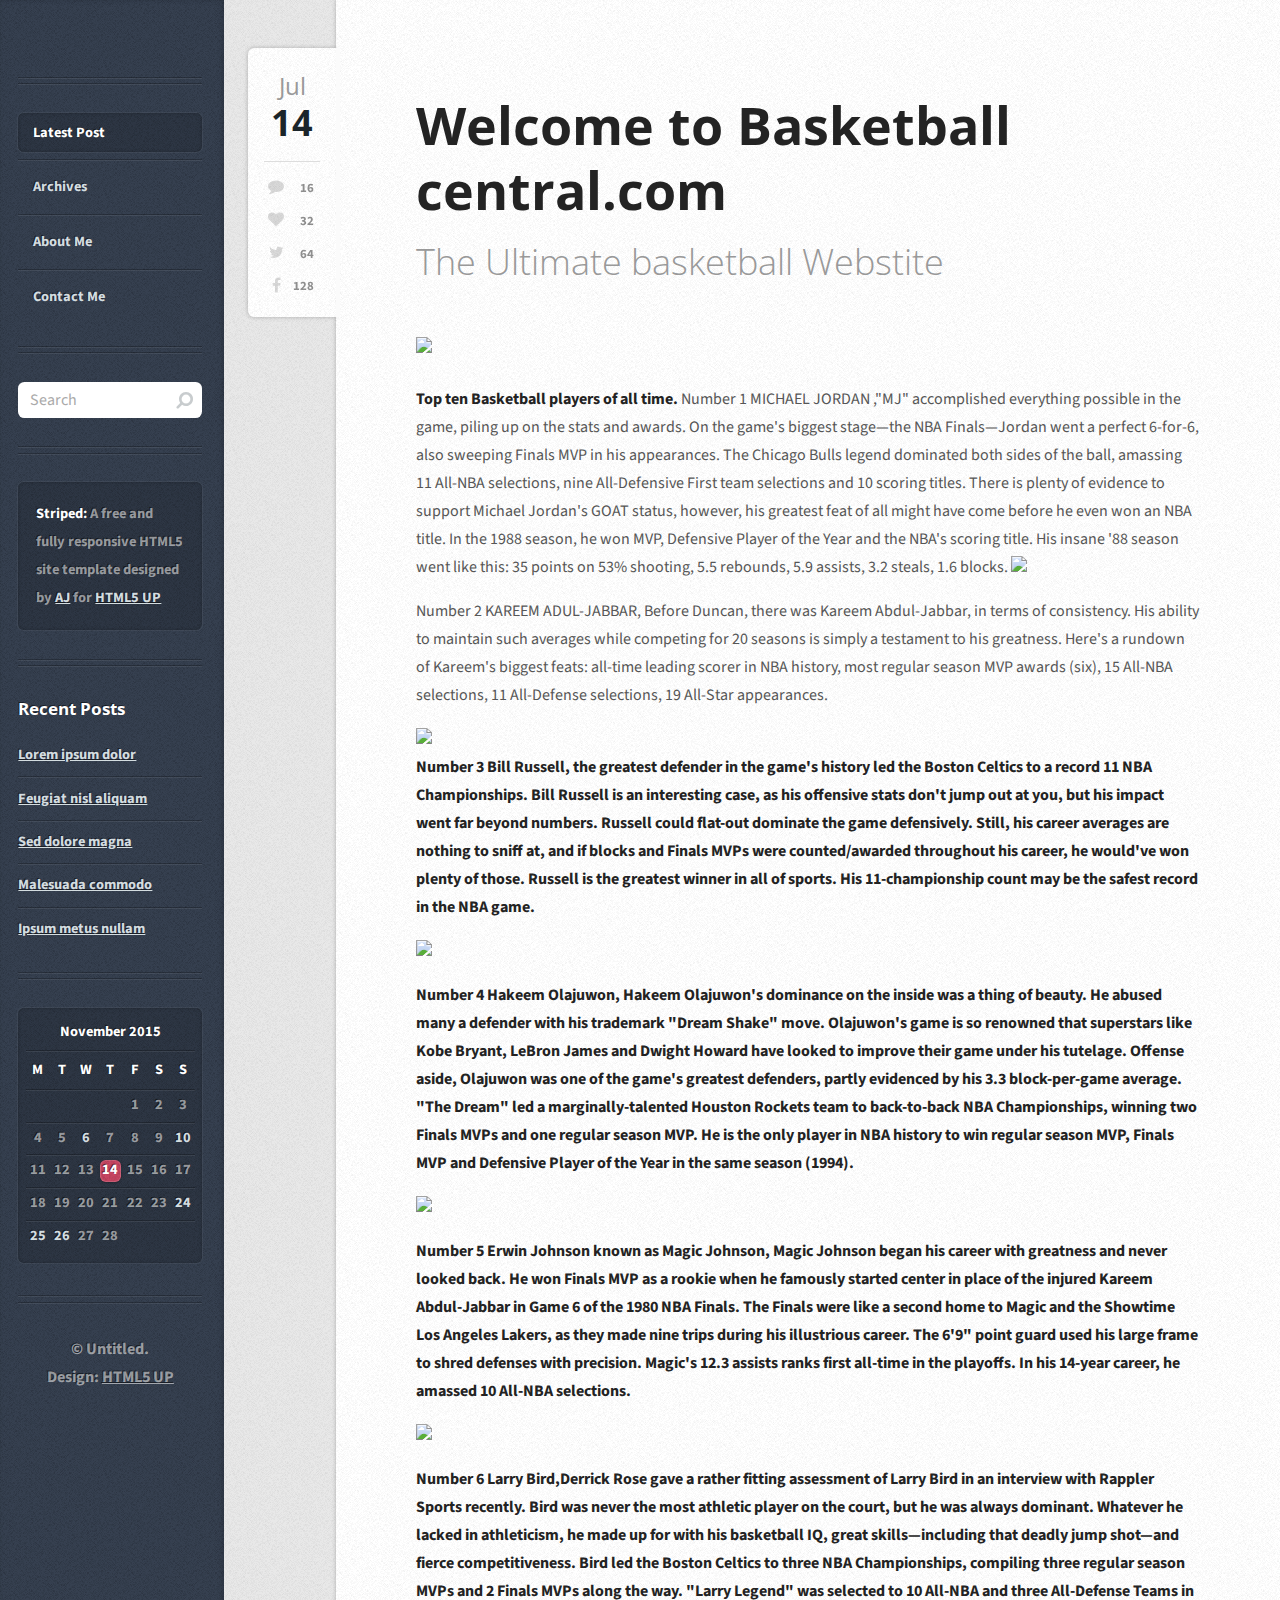
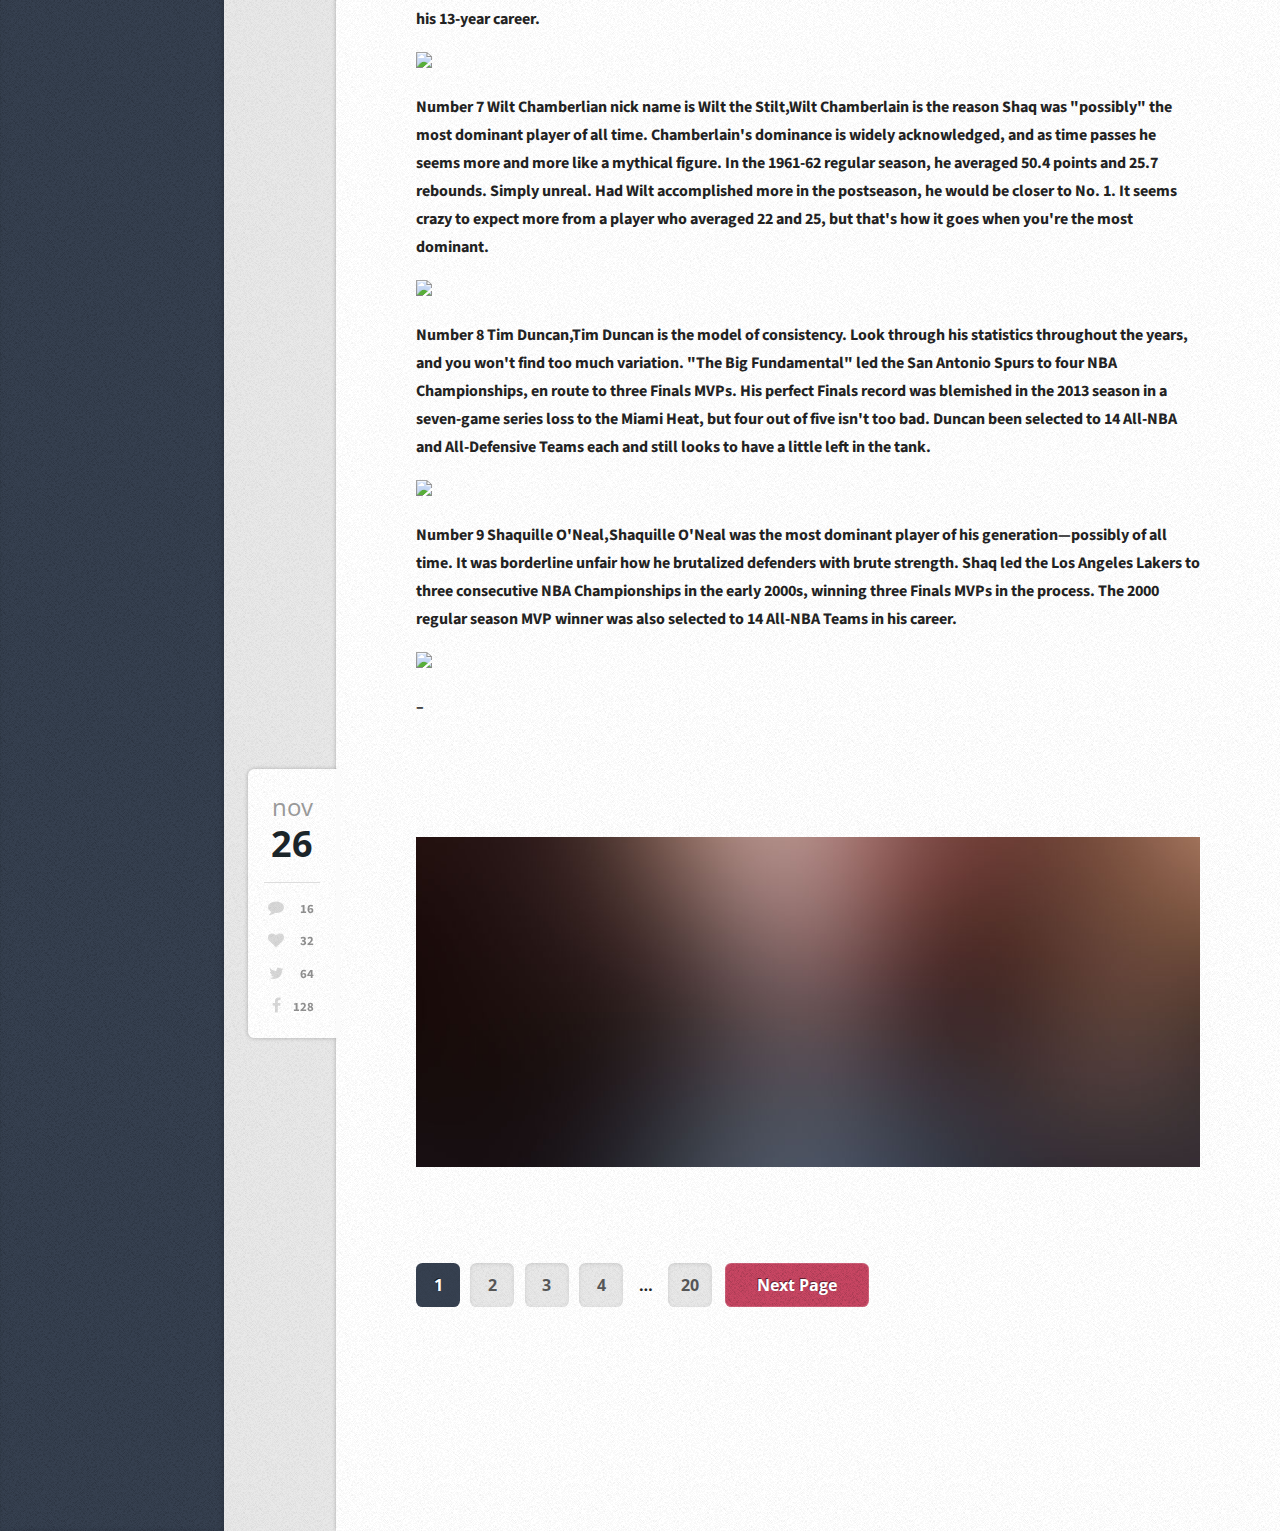
==== commit c8622761: "deleted friends text" ====
--- a/index.html
+++ b/index.html
@@ -122,7 +122,7 @@
 							</div>
 							<a href="#" class="image featured"><img src="images/pic02.jpg" alt="" /></a>
 							<p>
-								 They all are  diffrent, I mean very diffrent but simaliar in 2 things that is they like Soccer and like being together and playing.
+								
 							</p>
 						</article>
 
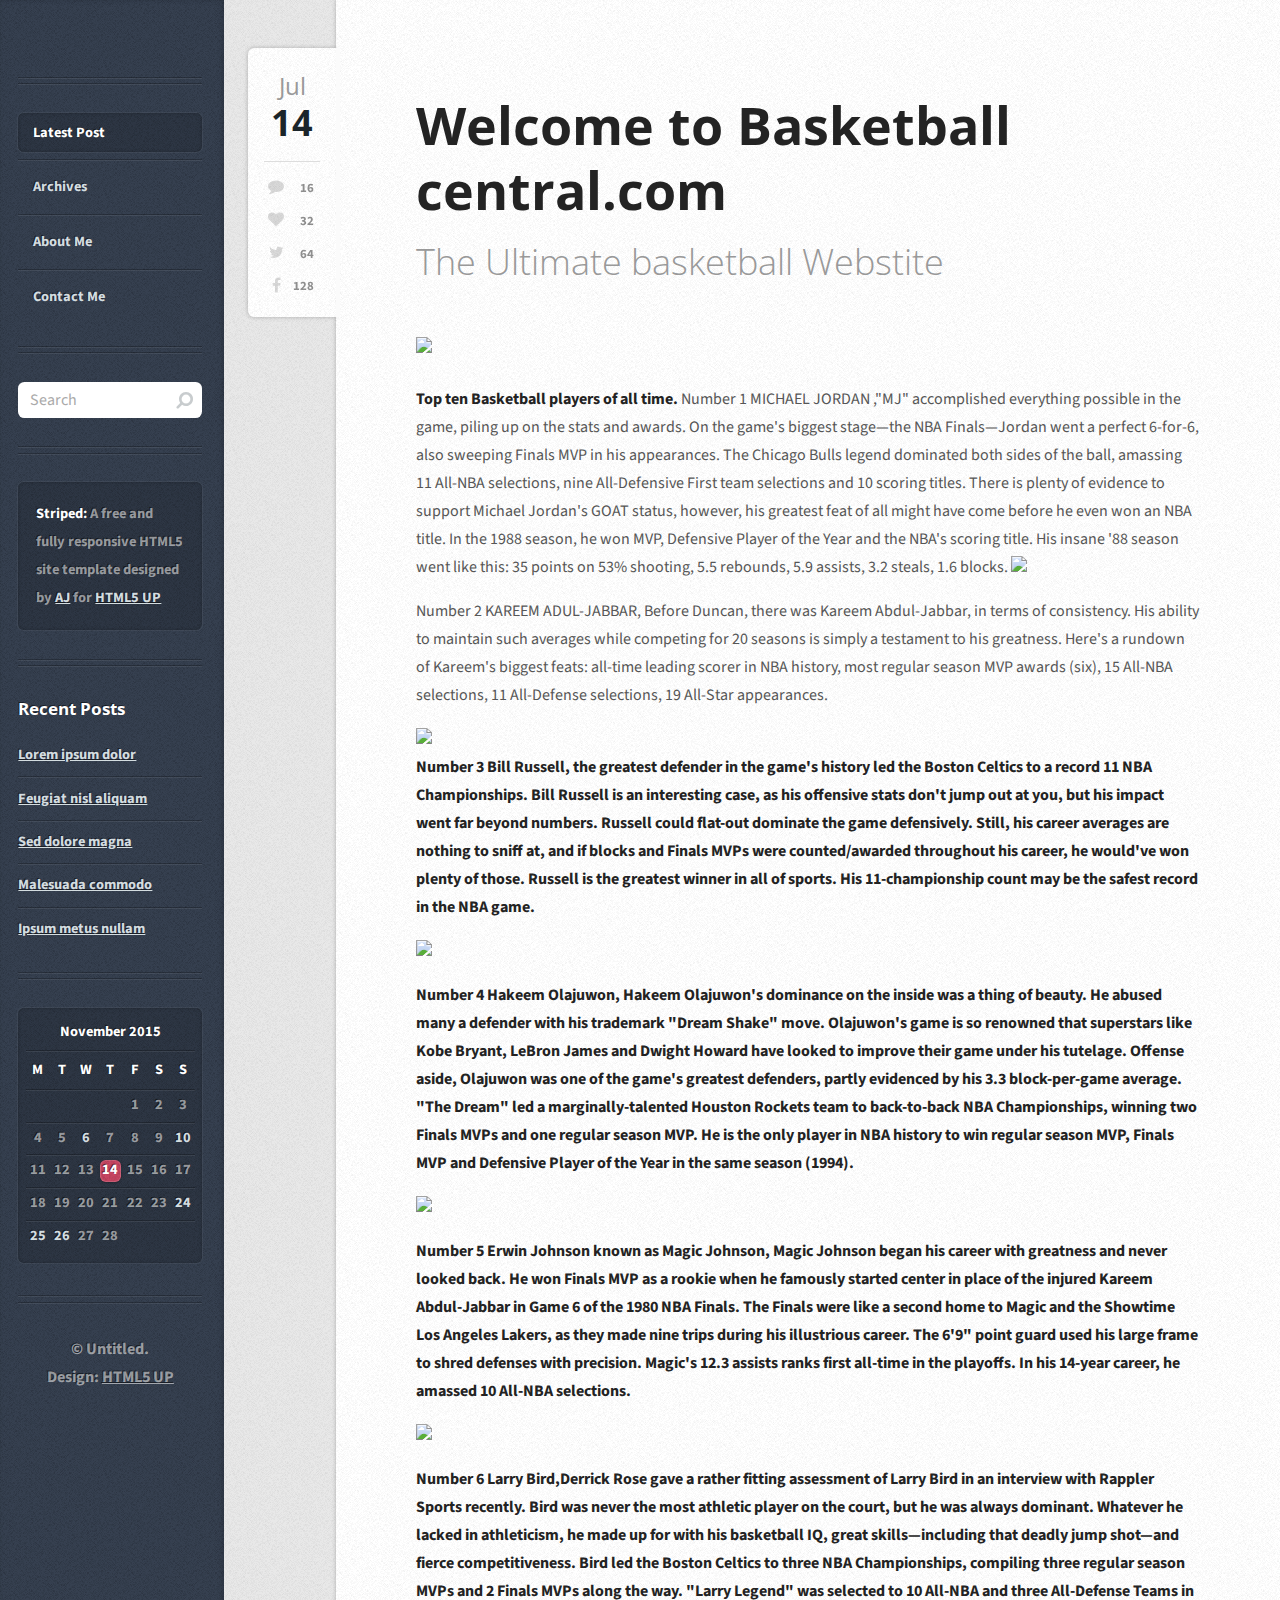
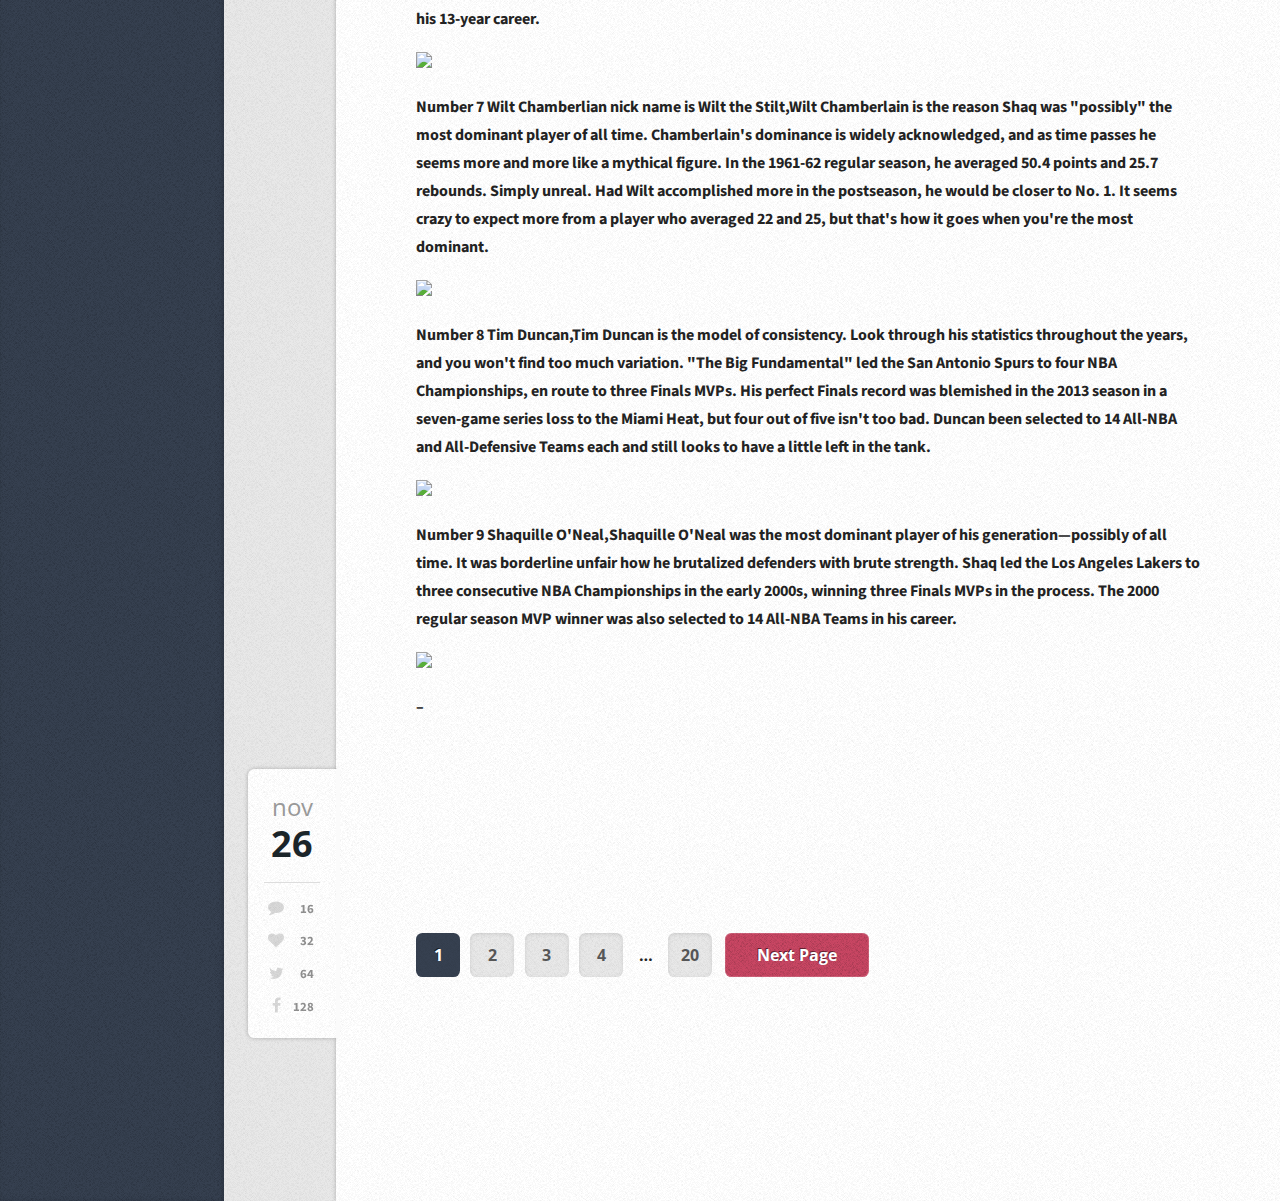
==== commit 9f461b4d: "deleted no use pic" ====
--- a/index.html
+++ b/index.html
@@ -120,7 +120,7 @@
 									<li><a href="#" class="icon fa-facebook">128</a></li>
 								</ul>
 							</div>
-							<a href="#" class="image featured"><img src="images/pic02.jpg" alt="" /></a>
+							<a href="#" class="image featured"><img src="" alt="" /></a>
 							<p>
 								
 							</p>
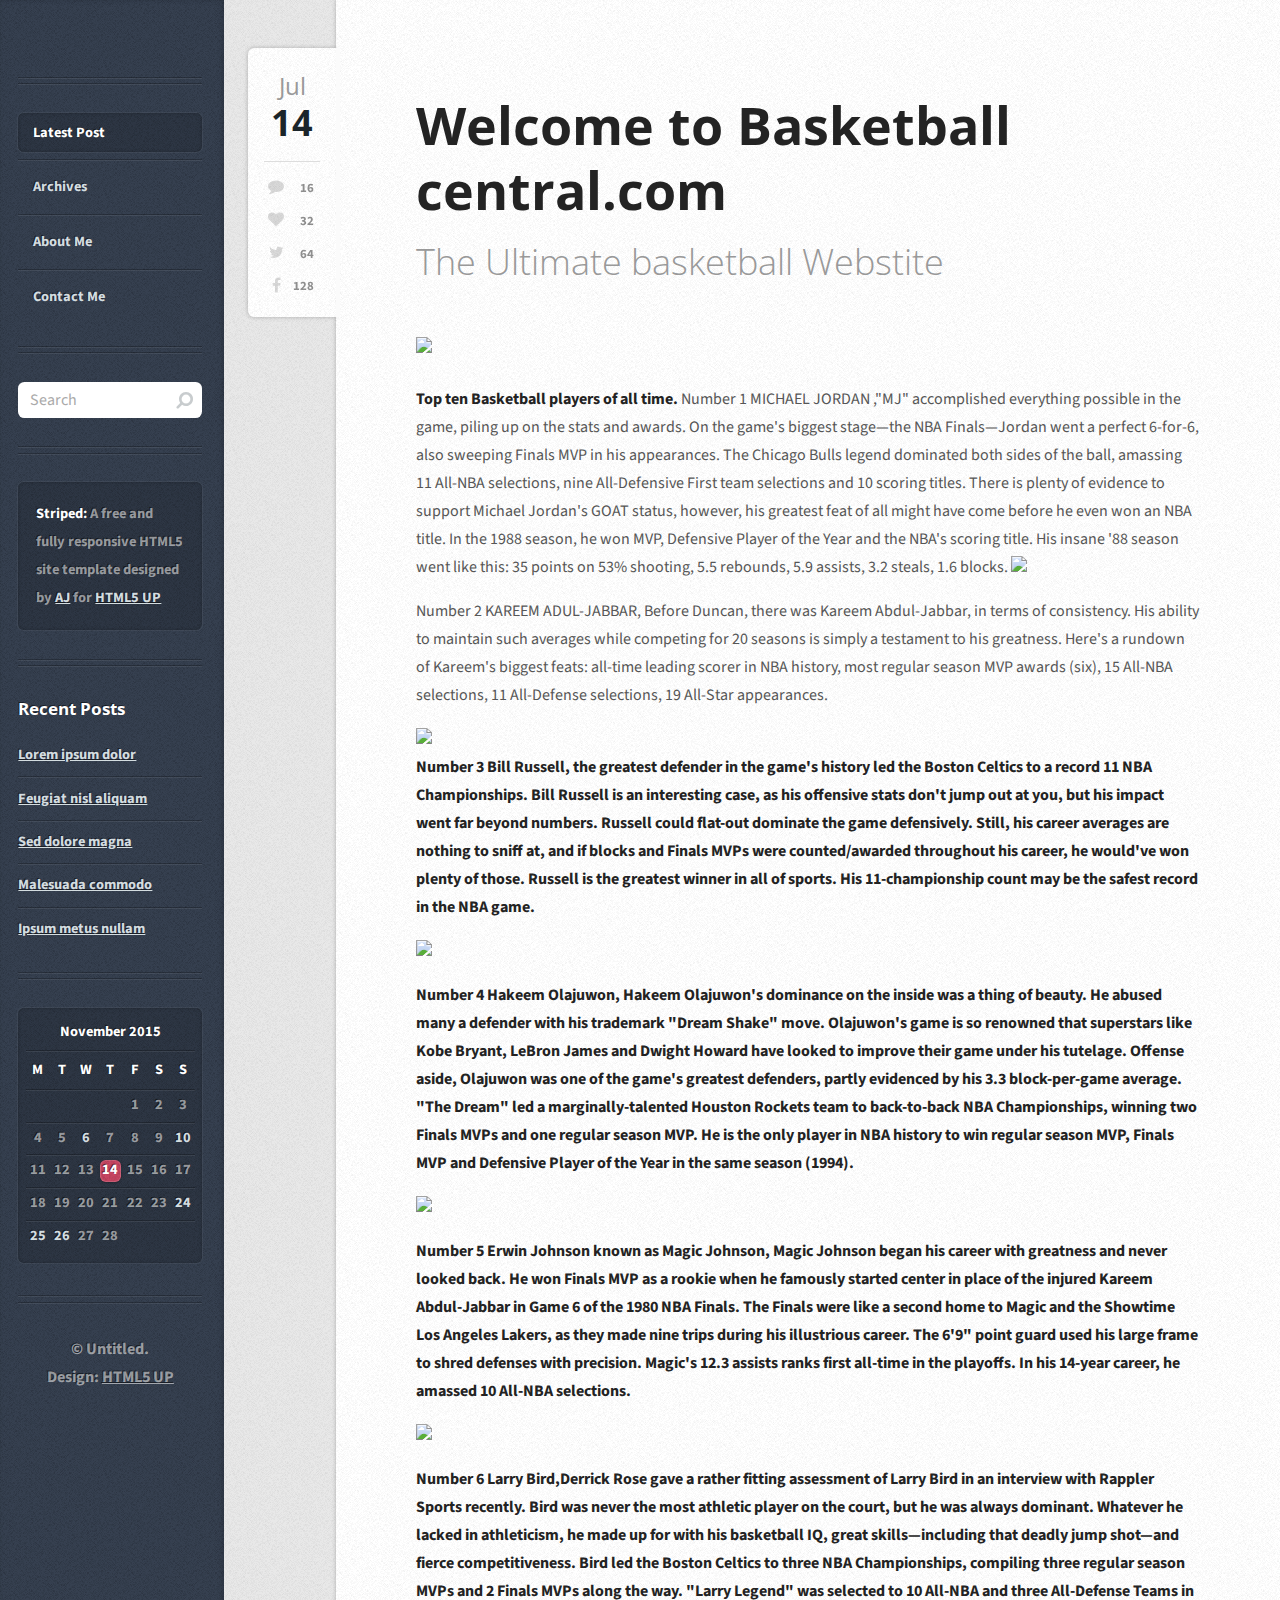
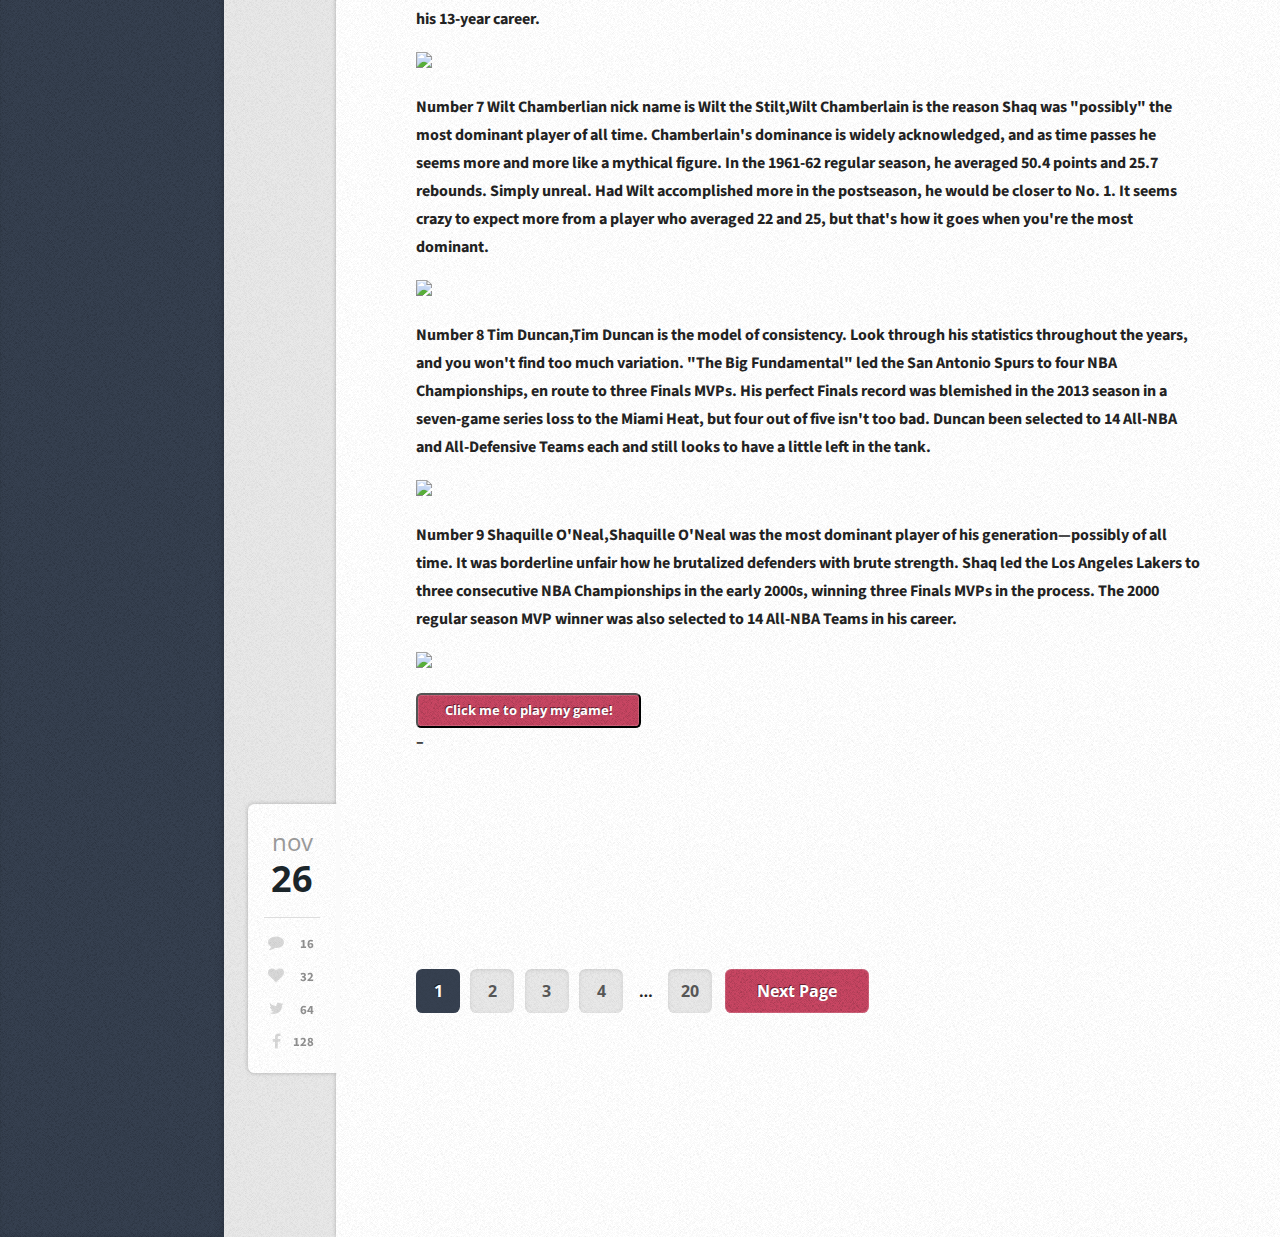
==== commit a7597aac: "website to game button" ====
--- a/index.html
+++ b/index.html
@@ -98,6 +98,7 @@
 
 							
 							</p>
+							<button>Click me to play my game!</button>
 							<p>
 								 <a href="http://html5up.net/license"></a>
 								 &ndash;  <a href="http://html5up.net"></a> 
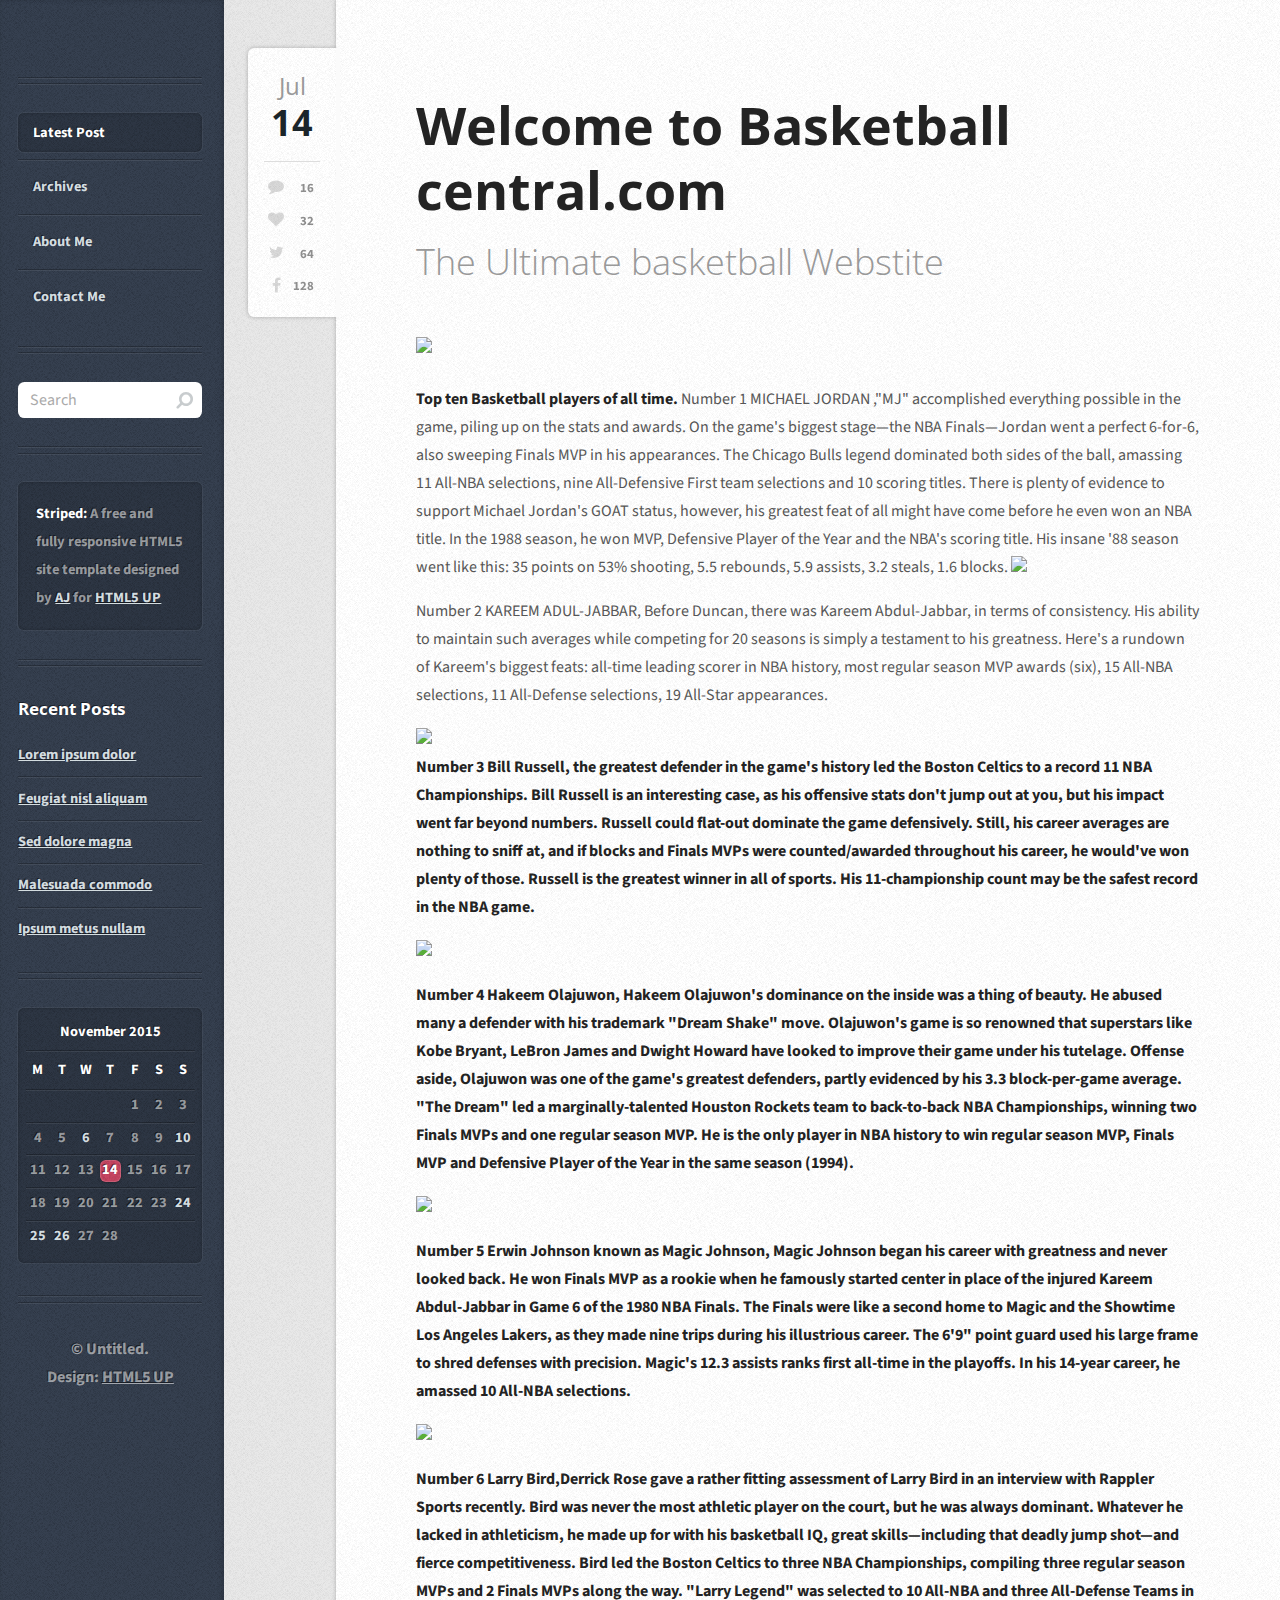
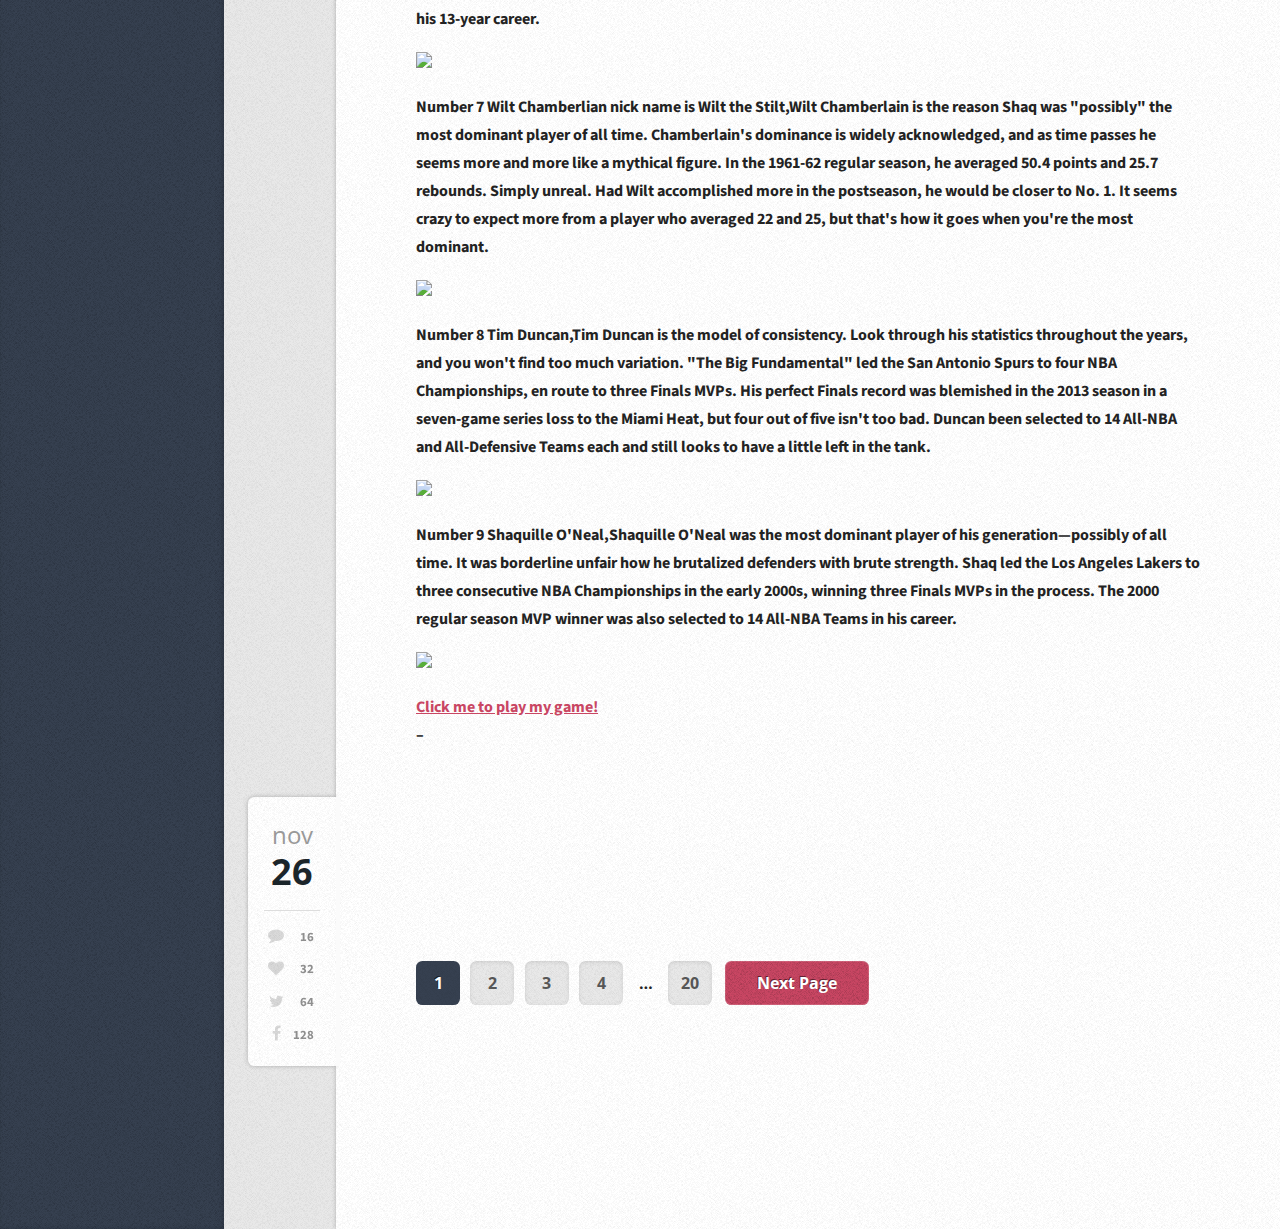
==== commit 606b0f85: "this time button to game works" ====
--- a/index.html
+++ b/index.html
@@ -98,7 +98,7 @@
 
 							
 							</p>
-							<button>Click me to play my game!</button>
+							<a href="http://ciszewski.github.io/memory-game">Click me to play my game!</a>
 							<p>
 								 <a href="http://html5up.net/license"></a>
 								 &ndash;  <a href="http://html5up.net"></a> 
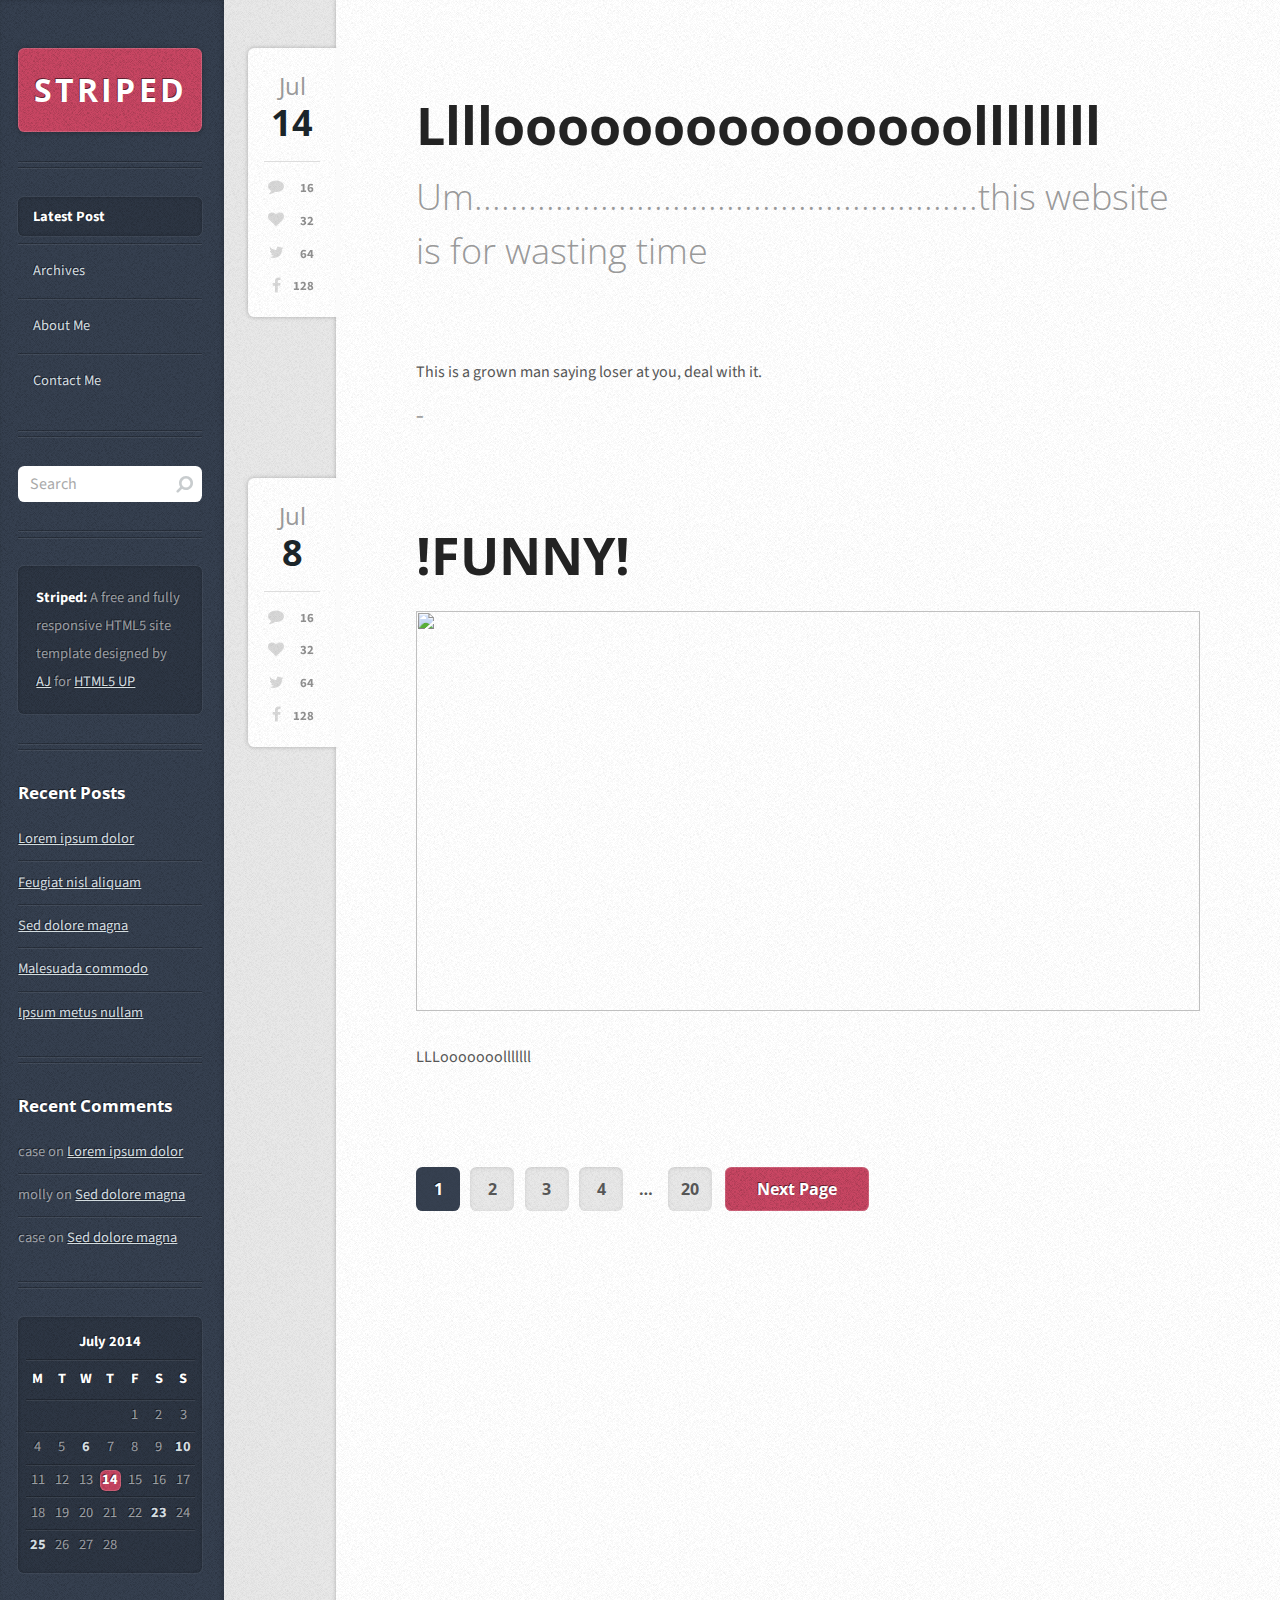
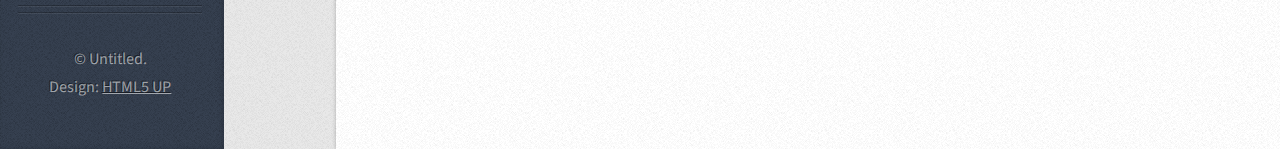
==== commit 33949009: "new funny site" ====
--- a/index.html
+++ b/index.html
@@ -6,7 +6,7 @@
 -->
 <html>
 	<head>
-		<title>Basketball central.com</title>
+		<title>Um........................................................this website is for wasting time</title>
 		<meta charset="utf-8" />
 		<meta name="viewport" content="width=device-width, initial-scale=1" />
 		<!--[if lte IE 8]><script src="assets/js/ie/html5shiv.js"></script><![endif]-->
@@ -27,8 +27,8 @@
 									if they get too long. You can also remove the <p> entirely if you don't
 									need a subtitle.
 								-->
-								<h2><a href="#"></a>Welcome to  Basketball central.com</h2>
-								<p>The Ultimate basketball Webstite</p>
+								<h2><a href="#">Llllooooooooooooooollllllll</a></h2>
+								<p>Um........................................................this website is for wasting time</p>
 							</header>
 							<div class="info">
 								<!--
@@ -50,70 +50,25 @@
 									<li><a href="#" class="icon fa-facebook">128</a></li>
 								</ul>
 							</div>
-							<a href="#" class="image featured"><img src="http://www.trendingtoplists.com/wp-content/uploads/2015/05/NBA_Logo.jpg" /></a>
-							<p>
-								<strong>Top ten Basketball players of all time. </strong> Number 1 MICHAEL JORDAN ,"MJ" accomplished everything possible in the game, piling up on the stats and awards. On the game's biggest stage—the NBA Finals—Jordan went a perfect 6-for-6, also sweeping Finals MVP in his appearances.
-
-The Chicago Bulls legend dominated both sides of the ball, amassing 11 All-NBA selections, nine All-Defensive First team selections and 10 scoring titles.
-
-There is plenty of evidence to support Michael Jordan's GOAT status, however, his greatest feat of all might have come before he even won an NBA title. In the 1988 season, he won MVP, Defensive Player of the Year and the NBA's scoring title. His insane '88 season went like this: 35 points on 53% shooting, 5.5 rebounds, 5.9 assists, 3.2 steals, 1.6 blocks.
-
- <img src= "http://static.parade.com/wp-content/uploads/2014/05/michael-jordan-5-things-ftr.jpg"width="400px">
-								<p>Number 2 KAREEM ADUL-JABBAR, Before Duncan, there was Kareem Abdul-Jabbar, in terms of consistency. His ability to maintain such averages while competing for 20 seasons is simply a testament to his greatness.
-
-Here's a rundown of Kareem's biggest feats: all-time leading scorer in NBA history, most regular season MVP awards (six), 15 All-NBA selections, 11 All-Defense selections, 19 All-Star appearances.</p>  <img src="http://iriefm.net/wp-content/uploads/Jabar.jpg"width="400">
-								<strong>
-							
-                            <p>Number 3 Bill Russell, the greatest defender in the game's history led the Boston Celtics to a record 11 NBA Championships.
-
-Bill Russell is an interesting case, as his offensive stats don't jump out at you, but his impact went far beyond numbers. Russell could flat-out dominate the game defensively. Still, his career averages are nothing to sniff at, and if blocks and Finals MVPs were counted/awarded throughout his career, he would've won plenty of those.
-
-Russell is the greatest winner in all of sports. His 11-championship count may be the safest record in the NBA game.</p>
-<p>
-                            <img src="http://onemanfastbreak.net/wp-content/uploads/2011/09/Bill-Russell.jpg">
-                            <p>Number 4 Hakeem Olajuwon, Hakeem Olajuwon's dominance on the inside was a thing of beauty. He abused many a defender with his trademark "Dream Shake" move. Olajuwon's game is so renowned that superstars like Kobe Bryant, LeBron James and Dwight Howard have looked to improve their game under his tutelage.
-
-Offense aside, Olajuwon was one of the game's greatest defenders, partly evidenced by his 3.3 block-per-game average.
-
-"The Dream" led a marginally-talented Houston Rockets team to back-to-back NBA Championships, winning two Finals MVPs and one regular season MVP. He is the only player in NBA history to win regular season MVP, Finals MVP and Defensive Player of the Year in the same season (1994).</p> <p> <img src="http://photocdn.sohu.com/20110827/Img317520408.jpg">
-                        								 <a href="http://html5up.net"></a>
-                        								 <p>Number 5 Erwin Johnson known as Magic Johnson, Magic Johnson began his career with greatness and never looked back. He won Finals MVP as a rookie when he famously started center in place of the injured Kareem Abdul-Jabbar in Game 6 of the 1980 NBA Finals. The Finals were like a second home to Magic and the Showtime Los Angeles Lakers, as they made nine trips during his illustrious career.
-
-The 6'9" point guard used his large frame to shred defenses with precision. Magic's 12.3 assists ranks first all-time in the playoffs. In his 14-year career, he amassed 10 All-NBA selections.</p>
-<p> <img src="http://www.aneki.com/images/greatest_basketball_players/act_magic_johnson.jpg">
-	<P> Number 6 Larry Bird,Derrick Rose gave a rather fitting assessment of Larry Bird in an interview with Rappler Sports recently. Bird was never the most athletic player on the court, but he was always dominant. Whatever he lacked in athleticism, he made up for with his basketball IQ, great skills—including that deadly jump shot—and fierce competitiveness. 
-
-Bird led the Boston Celtics to three NBA Championships, compiling three regular season MVPs and 2 Finals MVPs along the way. "Larry Legend" was selected to 10 All-NBA and three All-Defense Teams in his 13-year career.</p> <p> <img src="http://cdn.bleacherreport.net/images_root/slides/photos/000/990/983/larry-bird_display_image_display_image.jpg?1307283538"> </p>
-<p>Number 7 Wilt Chamberlian nick name is Wilt the Stilt,Wilt Chamberlain is the reason  Shaq was "possibly" the most dominant player of all time. Chamberlain's dominance is widely acknowledged, and as time passes he seems more and more like a mythical figure. In the 1961-62 regular season, he averaged 50.4 points and 25.7 rebounds. Simply unreal.
-
-Had Wilt accomplished more in the postseason, he would be closer to No. 1. It seems crazy to expect more from a player who averaged 22 and 25, but that's how it goes when you're the most dominant.</p>
-<p> <img src="http://media.philly.com/images/120314_wilt-chamberlain_600.jpg"> </p>
-<p>Number 8 Tim Duncan,Tim Duncan is the model of consistency. Look through his statistics throughout the years, and you won't find too much variation. 
-
-"The Big Fundamental" led the San Antonio Spurs to four NBA Championships, en route to three Finals MVPs. His perfect Finals record was blemished in the 2013 season in a seven-game series loss to the Miami Heat, but four out of five isn't too bad. Duncan been selected to 14 All-NBA and All-Defensive Teams each and still looks to have a little left in the tank.</p><p> <img src="http://cdn1.bloguin.com/wp-content/uploads/sites/27/2014/03/coy6.jpg"> </p>
-<p>Number 9 Shaquille O'Neal,Shaquille O'Neal was the most dominant player of his generation—possibly of all time. It was borderline unfair how he brutalized defenders with brute strength.
-
-Shaq led the Los Angeles Lakers to three consecutive NBA Championships in the early 2000s, winning three Finals MVPs in the process. The 2000 regular season MVP winner was also selected to 14 All-NBA Teams in his career.</p> <p> <img src="http://www.sportsblink.com/product_images/shaquille-oneal-los-angeles-lakers-autographed-photograph-3332617.jpg"> </p>
-								
-
-							
-							</p>
-							<a href="http://ciszewski.github.io/memory-game">Click me to play my game!</a>
-							<p>
-								 <a href="http://html5up.net/license"></a>
-								 &ndash;  <a href="http://html5up.net"></a> 
-								<a href="http://html5up.net"></a>  <a href="http://twitter.com/n33co"></a> 
+							<a href="#" class="image featured"><img src="https://i.guim.co.uk/img/media/2885795694510c60b316b43d5d327db9286967c7/0_164_5616_3370/master/5616.jpg?w=620&q=55&auto=format&usm=12&fit=max&s=8b48f97b201ba7b6a775f66709339873" alt="" /></a>
+							<p>
+								<strong></strong>  <strong></strong> <a href="http://n33.co"><a href="http://html5up.net"></a> This is a grown man saying loser at you, deal with it.
+							</p>
+							<p>
+								<a href="http://html5up.net/license"></a> 
+								 &ndash;  <a href="http://html5up.net"></a>
+								<a href="http://html5up.net"></a> <a href="http://twitter.com/n33co"></a> 
 							</p>
 						</article>
 
 					<!-- Post -->
 						<article class="box post post-excerpt">
 							<header>
-								<h2>  <a href="#"></a></h2>
-								<p>   </p>
+								<h2><a href="#">!FUNNY!</a></h2>
+								<p></p>
 							</header>
 							<div class="info">
-								<span class="date"><span class="month">nov<span>y</span></span> <span class="day">26</span><span class="year">, 2015</span></span>
+								<span class="date"><span class="month">Jul<span>y</span></span> <span class="day">8</span><span class="year">, 2014</span></span>
 								<ul class="stats">
 									<li><a href="#" class="icon fa-comment">16</a></li>
 									<li><a href="#" class="icon fa-heart">32</a></li>
@@ -121,9 +76,10 @@
 									<li><a href="#" class="icon fa-facebook">128</a></li>
 								</ul>
 							</div>
-							<a href="#" class="image featured"><img src="" alt="" /></a>
-							<p>
-								
+							<a href="#" class="image featured"><img src="http://pic.1fotonin.com//data/wallpapers/60/WDF_1060131.jpg" height="400" width="100"/></a>
+							 
+							<p>
+								LLLooooooolllllll
 							</p>
 						</article>
 
@@ -148,7 +104,7 @@
 			<div id="sidebar">
 
 				<!-- Logo -->
-					
+					<h1 id="logo"><a href="#">STRIPED</a></h1>
 
 				<!-- Nav -->
 					<nav id="nav">
@@ -192,13 +148,22 @@
 					</section>
 
 				<!-- Recent Comments -->
-					
+					<section class="box recent-comments">
+						<header>
+							<h2>Recent Comments</h2>
+						</header>
+						<ul>
+							<li>case on <a href="#">Lorem ipsum dolor</a></li>
+							<li>molly on <a href="#">Sed dolore magna</a></li>
+							<li>case on <a href="#">Sed dolore magna</a></li>
+						</ul>
+					</section>
 
 				<!-- Calendar -->
 					<section class="box calendar">
 						<div class="inner">
 							<table>
-								<caption>November 2015</caption>
+								<caption>July 2014</caption>
 								<thead>
 									<tr>
 										<th scope="col" title="Monday">M</th>
@@ -241,12 +206,12 @@
 										<td><span>20</span></td>
 										<td><span>21</span></td>
 										<td><span>22</span></td>
-										<td><span>23</span></td>
-										<td><a href="#">24</a></td>
+										<td><a href="#">23</a></td>
+										<td><span>24</span></td>
 									</tr>
 									<tr>
 										<td><a href="#">25</a></td>
-										<td><a href="#">26</a></td>
+										<td><span>26</span></td>
 										<td><span>27</span></td>
 										<td><span>28</span></td>
 										<td class="pad" colspan="3"><span>&nbsp;</span></td>
